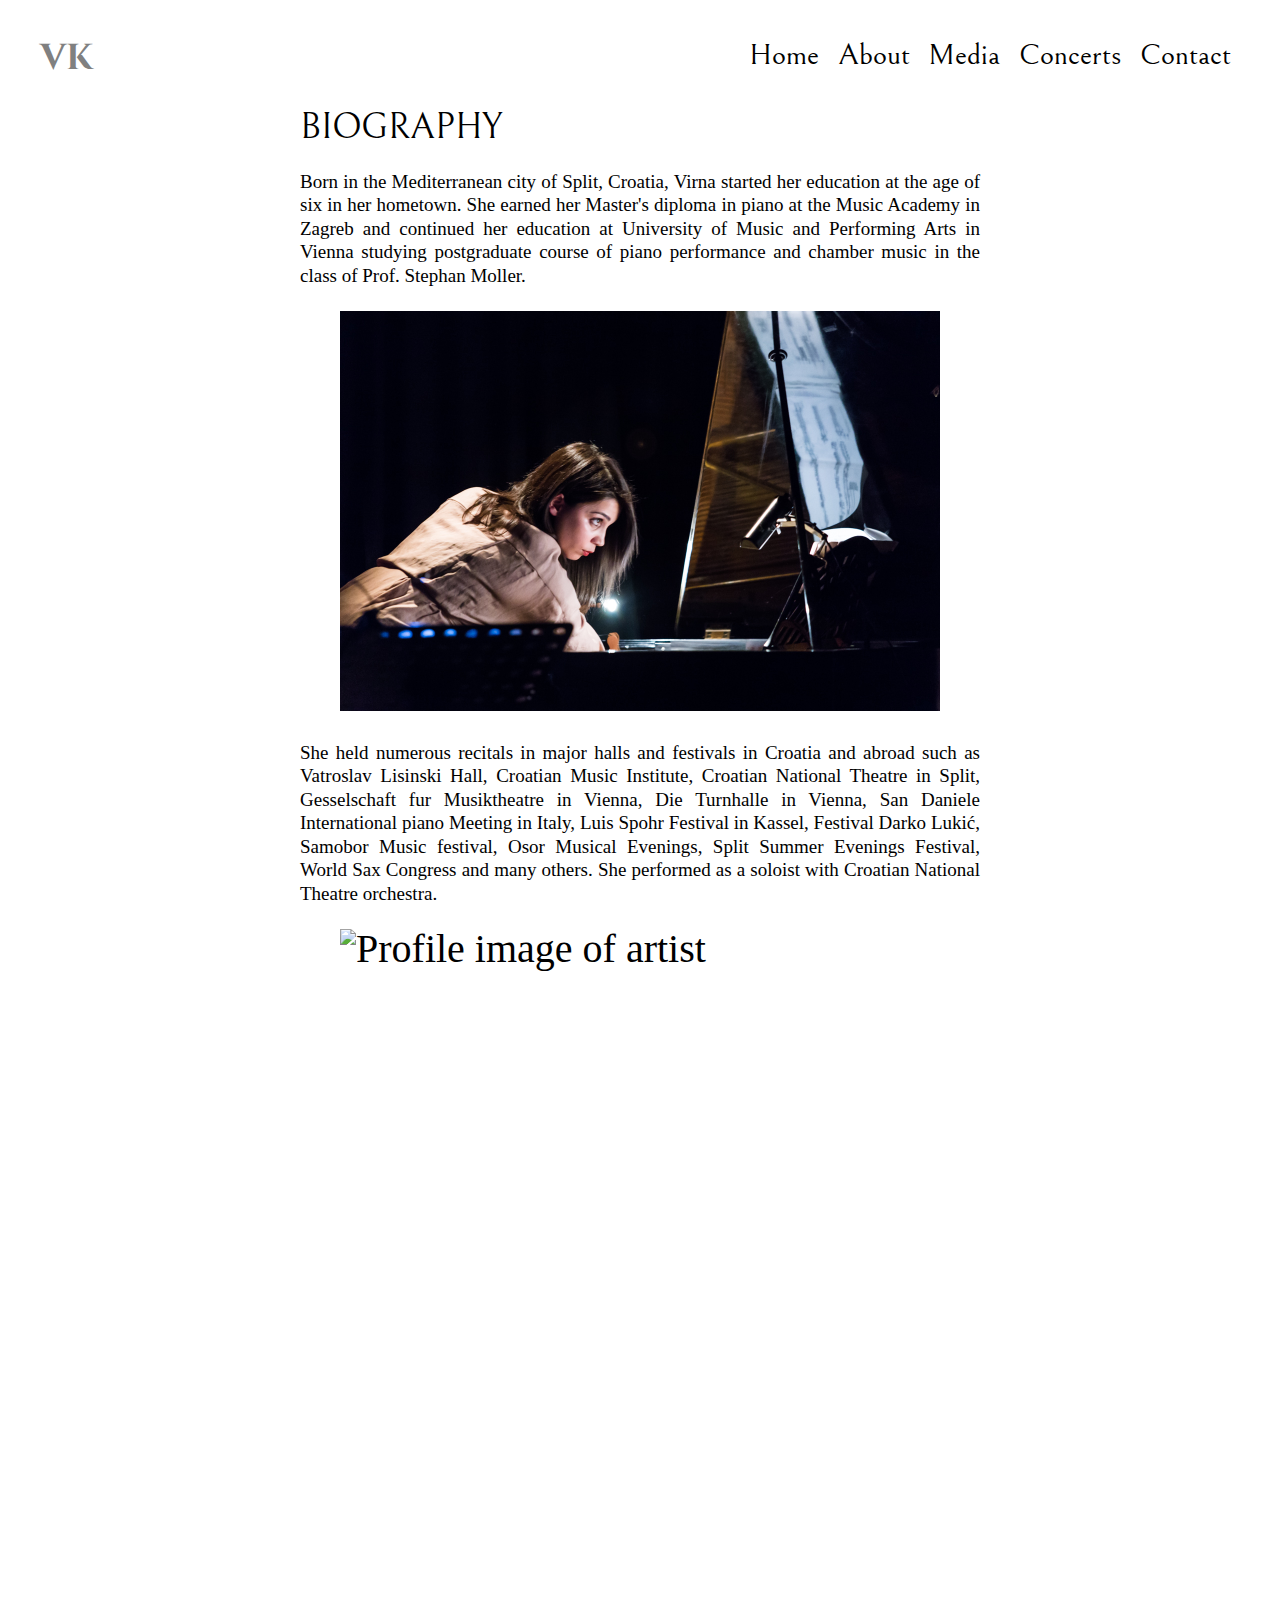
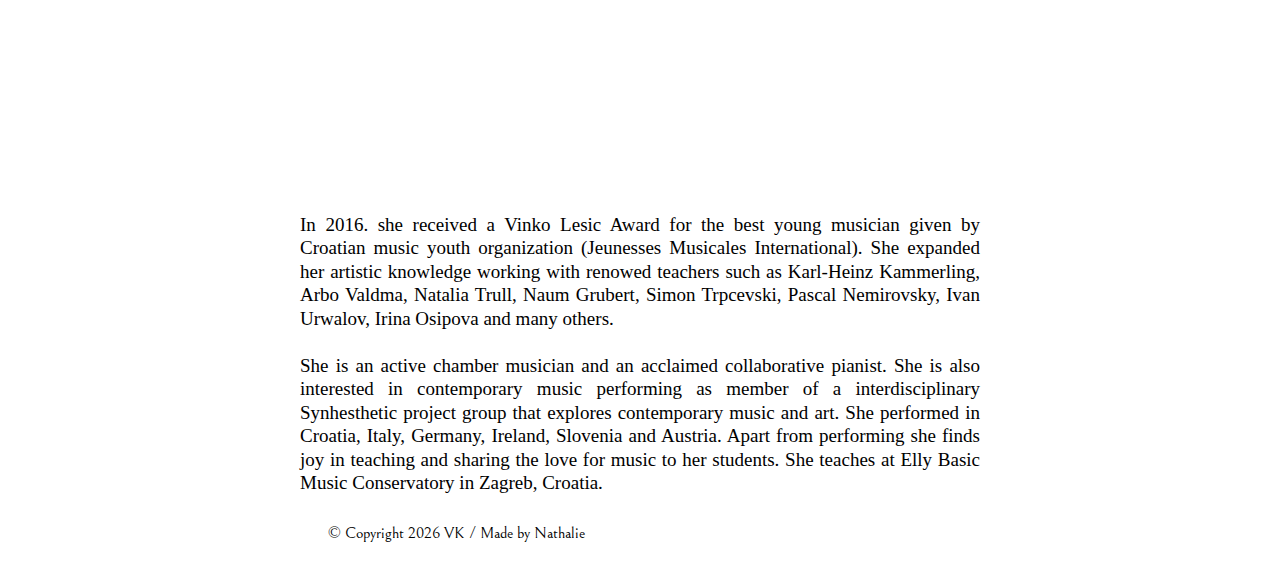
==== about.html @ 625d1861 "Initial commit" ====
<!DOCTYPE html>
<html lang="en">

<head>
  <meta charset="UTF-8">
  <meta http-equiv="X-UA-Compatible" content="IE=edge">
  <meta name="description" content="Personal website of a pianist Virna Kljaković.">
  <meta name="keywords" content="piano, pianist, Virna Kljaković, concerts, classic music, piano lessons">
  <meta name="author" content="Nathalie">
  <meta name="viewport" content="width=device-width, initial-scale=1.0">
  <title>Virna Kljaković - pianist - about</title>
  <link rel="stylesheet" href="https://use.fontawesome.com/releases/v5.15.4/css/all.css"
    integrity="sha384-DyZ88mC6Up2uqS4h/KRgHuoeGwBcD4Ng9SiP4dIRy0EXTlnuz47vAwmeGwVChigm" crossorigin="anonymous">
  <link rel="stylesheet" href="./style.css">
</head>

<body>

  <section class="hero-about">
    <header>
      <nav>
        <a class="a-black" href="./index.html">
          <div class="logo logo-black">VK</div>
        </a>
        <ul id="nav-list">
          <a class="a-black" href="./index.html">
            <li class="centered-li">Home</li>
          </a>
          <a class="a-black" href="./about.html">
            <li class="centered-li">About</li>
          </a>
          <a class="a-black" href="./media.html">
            <li class="centered-li">Media</li>
          </a>
          <a class="a-black" href="./concerts.html">
            <li class="centered-li">Concerts</li>
          </a>
          <a class="a-black" href="./contact.html">
            <li class="centered-li">Contact</li>
          </a>
        </ul>
        <button class="hamburger black" id="hamburger">
          <i class="fas fa-bars"></i>
        </button>
      </nav>
    </header>

    <main class="about-section">
      <div class="about-text">
        <h2 class="page-header-text">BIOGRAPHY</h2>
        <p class="bio-text">Born in the Mediterranean city of Split, Croatia, Virna started her education at the age of
          six in her hometown. She earned her Master's diploma in
          piano at the Music Academy in Zagreb and continued her education at University of Music and Performing Arts in
          Vienna studying postgraduate course of piano performance and chamber music in the class of Prof. Stephan
          Moller.
          <br><br>
        </p>
      </div>
      <img class="about-image" src="./images/Concerts-image.jpg" alt="Image of pianist on top of open piano"
        width="600px" height="854px">
      <div class="about-text">
        <p class="bio-text">
          She held numerous recitals in major halls and festivals in Croatia and abroad such as Vatroslav Lisinski
          Hall,
          Croatian Music Institute, Croatian National Theatre in Split, Gesselschaft fur Musiktheatre in Vienna, Die
          Turnhalle in Vienna, San Daniele International piano Meeting in Italy, Luis Spohr Festival in Kassel,
          Festival
          Darko Lukić, Samobor Music festival, Osor Musical Evenings, Split Summer Evenings Festival, World Sax
          Congress
          and many others. She performed as a soloist with Croatian National Theatre orchestra.
          <br><br>
        </p>
      </div>

      </div>

      <img class="about-image" src="./images/Media-image.jpg" alt="Profile image of artist" width="600px"
        height="854px">
      <div class="about-text">
        <p class="bio-text">
          In 2016. she received a Vinko Lesic Award for the best young musician given by Croatian music youth
          organization (Jeunesses Musicales International). She expanded her artistic knowledge working with renowed
          teachers such as Karl-Heinz Kammerling,
          Arbo Valdma, Natalia Trull, Naum Grubert,
          Simon Trpcevski, Pascal Nemirovsky, Ivan Urwalov, Irina Osipova and many others.
          <br><br>
          She is an active chamber musician and an acclaimed collaborative pianist. She is also interested in
          contemporary music performing as member of a interdisciplinary Synhesthetic project group that explores
          contemporary music
          and art. She performed in Croatia, Italy, Germany, Ireland, Slovenia and Austria. Apart from performing she
          finds joy in teaching and sharing the love for music to her students. She teaches at Elly Basic Music
          Conservatory in Zagreb, Croatia.
        </p>
      </div>
      </div>
    </main>
  </section>

  <footer>

    <div class="brands-and-copyright">

      <div class="brands">
        <a class="brand-youtube" target="_blank" href="https://www.youtube.com/channel/UCwtOBho50qxd8TePWZvfzww"><i
            class="fab fa-youtube"></i></a>
        <a class="brand-facebook" target="_blank" href="https://www.facebook.com/virna.kljakovic"><i
            class="fab fa-facebook brand-facebook"></i></a>
        <a class="brand-email" target="_blank" href="mailto:virna.kljakovic@gmail.com"><i
            class="far fa-envelope"></i></a>
      </div>

      <h3 class="copyright">© Copyright
        <span data-year></span> VK / Made by Nathalie
      </h3>
    </div>

  </footer>

  <script src="./js/scripts.js"></script>

</body>

</html>
---- style.css ----
@charset "UTF-8";
/* http://meyerweb.com/eric/tools/css/reset/ 
   v2.0 | 20110126
   License: none (public domain)
*/
@import url("https://fonts.googleapis.com/css2?family=Amiri:ital,wght@0,400;0,700;1,400;1,700&family=Bellefair&family=Cinzel:wght@400;700;900&family=Finger+Paint&display=swap");
html, body, div, span, applet, object, iframe,
h1, h2, h3, h4, h5, h6, p, blockquote, pre,
a, abbr, acronym, address, big, cite, code,
del, dfn, em, img, ins, kbd, q, s, samp,
small, strike, strong, sub, sup, tt, var,
b, u, i, center,
dl, dt, dd, ol, ul, li,
fieldset, form, label, legend,
table, caption, tbody, tfoot, thead, tr, th, td,
article, aside, canvas, details, embed,
figure, figcaption, footer, header, hgroup,
menu, nav, output, ruby, section, summary,
time, mark, audio, video {
  margin: 0;
  padding: 0;
  border: 0;
  font-size: 100%;
  font: inherit;
  vertical-align: baseline;
}

/* HTML5 display-role reset for older browsers */
article, aside, details, figcaption, figure,
footer, header, hgroup, menu, nav, section {
  display: block;
}

body {
  line-height: 1;
}

ol, ul {
  list-style: none;
}

blockquote, q {
  quotes: none;
}

blockquote:before, blockquote:after,
q:before, q:after {
  content: '';
  content: none;
}

table {
  border-collapse: collapse;
  border-spacing: 0;
}

*, *::before, *::after {
  -webkit-box-sizing: border-box;
          box-sizing: border-box;
  margin: 0;
  padding: 0;
}

@-webkit-keyframes header-animation {
  from {
    -webkit-transform: translateX(200px);
            transform: translateX(200px);
    opacity: 0;
  }
  to {
    -webkit-transform: translateX(0px);
            transform: translateX(0px);
    opacity: 1;
  }
}

@keyframes header-animation {
  from {
    -webkit-transform: translateX(200px);
            transform: translateX(200px);
    opacity: 0;
  }
  to {
    -webkit-transform: translateX(0px);
            transform: translateX(0px);
    opacity: 1;
  }
}

html {
  font-size: 16px;
  /* While em is relative to the font-size of its direct or nearest parent, rem is only relative to the html (root) font-size. 1 rem = 16px */
}

/* HOME page */
.hero {
  height: 100vh;
  width: auto;
  background-color: black;
  color: white;
  font-size: 2.5rem;
  background-image: url(./images/Home-image.jpg);
  background-repeat: no-repeat;
  background-position: 50% 0%;
  background-attachment: scroll;
  background-size: cover;
}

.logo {
  margin: 2.5rem;
  font-family: "Cinzel", serif;
  font-size: 2.25rem;
  font-weight: 700;
  cursor: pointer;
}

.logo-white:hover {
  color: black;
}

.hero-area {
  display: -webkit-box;
  display: -ms-flexbox;
  display: flex;
  -webkit-box-orient: vertical;
  -webkit-box-direction: normal;
      -ms-flex-direction: column;
          flex-direction: column;
  height: 100%;
  -webkit-box-pack: right;
      -ms-flex-pack: right;
          justify-content: right;
}

.hero-text {
  -webkit-animation: header-animation 1s ease-in-out 1.5s 1 normal forwards;
          animation: header-animation 1s ease-in-out 1.5s 1 normal forwards;
  opacity: 0;
  text-align: left;
  margin-left: 60%;
  margin-top: 13%;
  width: 30%;
  color: #dfd9d7;
  font-family: "Amiri", serif;
  font-weight: normal;
}

h1 {
  font-size: 4.3125rem;
  margin-bottom: 25px;
}

h2 {
  font-size: 2rem;
}

footer {
  margin-top: 30px;
  margin-bottom: 30px;
  background-color: white;
  width: 100%;
}

.brands {
  display: -webkit-box;
  display: -ms-flexbox;
  display: flex;
  -ms-flex-wrap: wrap;
      flex-wrap: wrap;
  -webkit-box-pack: center;
      -ms-flex-pack: center;
          justify-content: center;
  gap: 20px;
}

.brand-youtube, .brand-facebook, .brand-email {
  -ms-flex-item-align: center;
      -ms-grid-row-align: center;
      align-self: center;
  font-size: 2.25rem;
}

.brand-youtube:hover, .brand-facebook:hover, .brand-email:hover {
  -webkit-transition: ease-in-out 0.5s;
  transition: ease-in-out 0.5s;
  -webkit-transform: scale(1.2, 1.2);
          transform: scale(1.2, 1.2);
}

.brand-youtube:hover {
  color: #c4302b;
}

.brand-facebook:hover {
  color: #3b5998;
}

.brand-email:hover {
  color: #666564;
}

.brands-and-copyright {
  display: -webkit-box;
  display: -ms-flexbox;
  display: flex;
  -webkit-box-orient: horizontal;
  -webkit-box-direction: reverse;
      -ms-flex-flow: row-reverse wrap;
          flex-flow: row-reverse wrap;
  -webkit-box-pack: space-evenly;
      -ms-flex-pack: space-evenly;
          justify-content: space-evenly;
}

.copyright {
  -ms-flex-item-align: center;
      -ms-grid-row-align: center;
      align-self: center;
  font-family: 'Bellefair', serif;
  font-size: 1rem;
}

nav {
  display: -webkit-box;
  display: -ms-flexbox;
  display: flex;
  -webkit-box-pack: justify;
      -ms-flex-pack: justify;
          justify-content: space-between;
}

ul {
  display: -webkit-box;
  display: -ms-flexbox;
  display: flex;
  -ms-flex-wrap: nowrap;
      flex-wrap: nowrap;
  list-style-type: none;
  width: 500px;
  -ms-flex-pack: distribute;
      justify-content: space-around;
  font-size: 1.875rem;
  margin: 40px;
}

ul.show {
  display: block;
}

li {
  text-decoration: none;
  font-family: 'Bellefair', serif;
  cursor: pointer;
}

a {
  text-decoration: none;
  color: black;
}

.a-white {
  color: white;
}

.a-black:hover {
  color: grey;
}

.li-white:hover {
  color: black;
}

.hamburger {
  display: none;
}

.hamburger:focus {
  outline: 0;
}

/* ABOUT page */
.logo-black:hover {
  color: grey;
}

.hero-about {
  width: 100vw;
  height: auto;
  background-color: white;
  color: black;
  font-size: 2.5rem;
}

.about-section {
  display: -webkit-box;
  display: -ms-flexbox;
  display: flex;
  -webkit-box-orient: vertical;
  -webkit-box-direction: normal;
      -ms-flex-flow: column nowrap;
          flex-flow: column nowrap;
  -webkit-box-pack: center;
      -ms-flex-pack: center;
          justify-content: center;
  -webkit-box-align: center;
      -ms-flex-align: center;
          align-items: center;
  height: 100%;
  width: auto;
  margin: 0px 300px 0px 300px;
}

.about-image {
  max-width: 100%;
  height: auto;
  margin: 0px 0px 30px 0px;
  padding: 0px;
}

.about-text {
  line-height: 23.5px;
  text-align: justify;
  color: black;
}

.page-header-text {
  text-align: left;
  margin-bottom: 30px;
  font-family: "Bellefair", serif;
  font-size: 2.25rem;
  color: black;
}

.bio-text {
  font-family: "Times New Roman", Times, serif;
  font-style: normal;
  font-size: 1.1875rem;
}

#slider {
  position: relative;
  width: 40%;
  height: 30vw;
  margin: 50px auto;
  -webkit-perspective: 1400px;
          perspective: 1400px;
  -webkit-transform-style: preserve-3d;
          transform-style: preserve-3d;
}

input[type=radio] {
  display: inline;
  position: relative;
  top: -10%;
  left: 40%;
  width: 18px;
  height: 18px;
  margin: 0 15px 0 0;
  opacity: 0.4;
  -webkit-transform: translateX(-83px);
          transform: translateX(-83px);
  cursor: pointer;
  padding-bottom: 50px;
}

input[type=radio]:checked {
  opacity: 1;
}

#slider label {
  position: absolute;
  width: 100%;
  height: 100%;
  left: 0;
  top: 0;
  cursor: pointer;
  display: -webkit-box;
  display: -ms-flexbox;
  display: flex;
  -webkit-box-align: center;
      -ms-flex-align: center;
          align-items: center;
  -webkit-box-pack: center;
      -ms-flex-pack: center;
          justify-content: center;
  -webkit-transition: -webkit-transform 400ms ease;
  transition: -webkit-transform 400ms ease;
  transition: transform 400ms ease;
  transition: transform 400ms ease, -webkit-transform 400ms ease;
}

iframe {
  width: 75%;
  height: 70%;
  border-radius: 5px;
}

#slide1 {
  background: #dfd9d7;
  border-radius: 5px;
}

#slide2 {
  background: #19397c;
  border-radius: 5px;
}

#slide3 {
  background: #dfd9d7;
  border-radius: 5px;
}

#slide4 {
  background: #19397c;
  border-radius: 5px;
}

#slide5 {
  background: #dfd9d7;
  border-radius: 5px;
}

#slide6 {
  background: #19397c;
  border-radius: 5px;
}

#slide7 {
  background: #dfd9d7;
  border-radius: 5px;
}

#slide8 {
  background: #19397c;
  border-radius: 5px;
}

/* Slider Functionality */
/* Next Slide */
#s1:checked ~ #slide2, #s2:checked ~ #slide3, #s3:checked ~ #slide4, #s4:checked ~ #slide5, #s5:checked ~ #slide6, #s6:checked ~ #slide7, #s7:checked ~ #slide8, #s8:checked ~ #slide1 {
  -webkit-box-shadow: 0 6px 10px rgba(0, 0, 0, 0.3), 0 2px 2px rgba(0, 0, 0, 0.2);
          box-shadow: 0 6px 10px rgba(0, 0, 0, 0.3), 0 2px 2px rgba(0, 0, 0, 0.2);
  -webkit-transform: translate3d(15%, 0, -100px);
          transform: translate3d(15%, 0, -100px);
}

/* Next to Next Slide */
#s1:checked ~ #slide3, #s2:checked ~ #slide4, #s3:checked ~ #slide5, #s4:checked ~ #slide6, #s5:checked ~ #slide7, #s6:checked ~ #slide8, #s7:checked ~ #slide1, #s8:checked ~ #slide2 {
  -webkit-box-shadow: 0 1px 4px rgba(0, 0, 0, 0.4);
          box-shadow: 0 1px 4px rgba(0, 0, 0, 0.4);
  -webkit-transform: translate3d(30%, 0, -250px);
          transform: translate3d(30%, 0, -250px);
}

/* Next to Next to Next Slide */
#s1:checked ~ #slide4, #s2:checked ~ #slide5, #s3:checked ~ #slide6, #s4:checked ~ #slide7, #s5:checked ~ #slide8, #s6:checked ~ #slide1, #s7:checked ~ #slide2, #s8:checked ~ #slide3 {
  -webkit-box-shadow: 0 1px 4px rgba(0, 0, 0, 0.4);
          box-shadow: 0 1px 4px rgba(0, 0, 0, 0.4);
  -webkit-transform: translate3d(45%, 0, -400px);
          transform: translate3d(45%, 0, -400px);
}

/* Next to Next to Next to Next Slide */
#s1:checked ~ #slide5, #s2:checked ~ #slide6, #s3:checked ~ #slide7, #s4:checked ~ #slide8, #s5:checked ~ #slide1, #s6:checked ~ #slide2, #s7:checked ~ #slide3, #s8:checked ~ #slide4 {
  -webkit-box-shadow: 0 1px 4px rgba(0, 0, 0, 0.4);
          box-shadow: 0 1px 4px rgba(0, 0, 0, 0.4);
  -webkit-transform: translate3d(60%, 0, -750px);
          transform: translate3d(60%, 0, -750px);
  /* hidden; if not we would have 4 on one side instead of 3 */
}

/* Active Slide */
#s1:checked ~ #slide1, #s2:checked ~ #slide2, #s3:checked ~ #slide3, #s4:checked ~ #slide4, #s5:checked ~ #slide5, #s6:checked ~ #slide6, #s7:checked ~ #slide7, #s8:checked ~ #slide8 {
  -webkit-box-shadow: 0 13px 26px rgba(0, 0, 0, 0.3), 0 12px 6px rgba(0, 0, 0, 0.2);
          box-shadow: 0 13px 26px rgba(0, 0, 0, 0.3), 0 12px 6px rgba(0, 0, 0, 0.2);
  -webkit-transform: translate3d(0%, 0, 0px);
          transform: translate3d(0%, 0, 0px);
}

/* Previous to Previous to Previous to Previous Slide - if additions */
/* #s1:checked ~ #slide5, #s2:checked ~ #slide6, #s3:checked ~ #slide7, #s4:checked ~ #slide8, #s5:checked ~ #slide1, #s6:checked ~ #slide2, #s7:checked ~ #slide3, #s8:checked ~ #slide4  {
  box-shadow: 0 1px 4px rgba(0,0,0, 0.4);
  transform: translate3d(-60%, 0, -550px);
} */
/* Previous to Previous to Previous Slide */
#s1:checked ~ #slide6, #s2:checked ~ #slide7, #s3:checked ~ #slide8, #s4:checked ~ #slide1, #s5:checked ~ #slide2, #s6:checked ~ #slide3, #s7:checked ~ #slide4, #s8:checked ~ #slide5 {
  -webkit-box-shadow: 0 2px 4px rgba(0, 0, 0, 0.4);
          box-shadow: 0 2px 4px rgba(0, 0, 0, 0.4);
  -webkit-transform: translate3d(-45%, 0, -400px);
          transform: translate3d(-45%, 0, -400px);
}

/* Previous to Previous Slide */
#s1:checked ~ #slide7, #s2:checked ~ #slide8, #s3:checked ~ #slide1, #s4:checked ~ #slide2, #s5:checked ~ #slide3, #s6:checked ~ #slide4, #s7:checked ~ #slide5, #s8:checked ~ #slide6 {
  -webkit-box-shadow: 0 1px 4px rgba(0, 0, 0, 0.4);
          box-shadow: 0 1px 4px rgba(0, 0, 0, 0.4);
  -webkit-transform: translate3d(-30%, 0, -250px);
          transform: translate3d(-30%, 0, -250px);
}

/* Previous Slide */
#s1:checked ~ #slide8, #s2:checked ~ #slide1, #s3:checked ~ #slide2, #s4:checked ~ #slide3, #s5:checked ~ #slide4, #s6:checked ~ #slide5, #s7:checked ~ #slide6, #s8:checked ~ #slide7 {
  -webkit-box-shadow: 0 6px 10px rgba(0, 0, 0, 0.3), 0 2px 2px rgba(0, 0, 0, 0.2);
          box-shadow: 0 6px 10px rgba(0, 0, 0, 0.3), 0 2px 2px rgba(0, 0, 0, 0.2);
  -webkit-transform: translate3d(-15%, 0, -100px);
          transform: translate3d(-15%, 0, -100px);
}

/* CONCERTS page */
.hero-concerts {
  height: 100%;
  width: auto;
  background-image: url(./images/About-image-2.jpg);
  background-repeat: no-repeat;
  background-position: 50% 50%;
  background-attachment: scroll;
  background-size: cover;
  background-color: black;
  color: white;
}

.concerts-section {
  padding-left: 40px;
  padding-right: 60px;
}

.upcoming-concerts-header {
  text-align: left;
  font-family: "Bellefair", serif;
  font-size: 2rem;
  color: white;
  text-align: right;
}

.concerts-container {
  display: -webkit-box;
  display: -ms-flexbox;
  display: flex;
  -webkit-box-orient: vertical;
  -webkit-box-direction: normal;
      -ms-flex-flow: column wrap;
          flex-flow: column wrap;
  -webkit-box-pack: end;
      -ms-flex-pack: end;
          justify-content: flex-end;
  -webkit-box-align: end;
      -ms-flex-align: end;
          align-items: flex-end;
  text-align: left;
}

.upcoming-concerts-text {
  font-family: "Times New Roman", Times, serif;
  padding-top: 15px;
  padding-bottom: 15px;
  font-size: 1.1875rem;
  font-weight: bold;
  line-height: 1.52625rem;
  text-align: right;
}

.info-button {
  font-family: "Times New Roman", Times, serif;
  font-size: 1rem;
  font-weight: bold;
  margin-top: 15px;
  padding: 10px;
  background-color: transparent;
  color: #dfd9d7;
  border: 3px solid #dfd9d7;
  cursor: pointer;
  width: 100%;
  color: white;
  border-color: #f5a98b;
}

.info-button:hover {
  background-color: transparent;
  color: #19397c;
  color: #f5a98b;
  border-color: white;
}

/* CONTACT page */
.hero-contact {
  height: 100%;
  width: auto;
  background-image: url(./images/Contact-image.jpg);
  background-repeat: no-repeat;
  background-position: center center;
  background-attachment: scroll;
  background-size: cover;
  background-color: black;
  color: white;
}

.contact-section {
  font-family: "Times New Roman", Times, serif;
  padding-left: 80px;
  padding-right: 80px;
}

.contact-area {
  font-size: 1.1875rem;
  font-weight: bold;
  display: -webkit-box;
  display: -ms-flexbox;
  display: flex;
  -webkit-box-orient: vertical;
  -webkit-box-direction: normal;
      -ms-flex-direction: column;
          flex-direction: column;
  -ms-flex-wrap: nowrap;
      flex-wrap: nowrap;
  -webkit-box-pack: end;
      -ms-flex-pack: end;
          justify-content: flex-end;
  -webkit-box-align: end;
      -ms-flex-align: end;
          align-items: flex-end;
  padding-bottom: 5%;
  padding-right: 20%;
}

.contact-header {
  margin-bottom: 40px;
  color: #dfd9d7;
}

input {
  margin: 15px 0px 30px 0px;
  width: 300px;
  display: block;
  /* Bring each text input onto a new line */
  padding: 10px 10px 0px 0px;
  border-bottom: 3px solid #dfd9d7;
  background-color: transparent;
  border-top: 0;
  border-left: 0;
  border-right: 0;
  color: #dfd9d7;
  outline: none;
  cursor: pointer;
  font-weight: bold;
}

input:focus {
  border-bottom: 3px solid #dfd9d7;
  color: #dfd9d7;
}

input:-webkit-autofill,
input:-webkit-autofill:focus {
  -webkit-transition: background-color 600000s 0s, color 600000s 0s;
  transition: background-color 600000s 0s, color 600000s 0s;
}

.input-field.input-field--material {
  position: relative;
  padding-bottom: 10px;
}

.input-field.input-field--material label {
  position: absolute;
  top: 0;
  left: 0;
  bottom: 5;
  -webkit-transform: translateY(50%);
          transform: translateY(50%);
  color: #dfd9d7;
  -webkit-transition: font-size 0.3s ease, -webkit-transform 0.3s ease;
  transition: font-size 0.3s ease, -webkit-transform 0.3s ease;
  transition: font-size 0.3s ease, transform 0.3s ease;
  transition: font-size 0.3s ease, transform 0.3s ease, -webkit-transform 0.3s ease;
}

.input-field.input-field--material input {
  display: block;
  width: 90%;
  border-bottom: 3px solid #dfd9d7;
}

.input-field.input-field--material input::-webkit-input-placeholder {
  opacity: 0;
}

.input-field.input-field--material input:-ms-input-placeholder {
  opacity: 0;
}

.input-field.input-field--material input::-ms-input-placeholder {
  opacity: 0;
}

.input-field.input-field--material input::placeholder {
  opacity: 0;
}

.input-field.input-field--material textarea::-webkit-input-placeholder {
  opacity: 0;
}

.input-field.input-field--material textarea:-ms-input-placeholder {
  opacity: 0;
}

.input-field.input-field--material textarea::-ms-input-placeholder {
  opacity: 0;
}

.input-field.input-field--material textarea::placeholder {
  opacity: 0;
}

.input-field.input-field--material input:focus {
  border-color: #19397c;
}

.input-field.input-field--material textarea:focus {
  border-color: #19397c;
}

.input-field.input-field--material input:focus + label,
.input-field.input-field--material input:not(:placeholder-shown) + label {
  font-size: 1rem;
  -webkit-transform: translateY(-100%);
          transform: translateY(-100%);
  color: #19397c;
}

.input-field.input-field--material textarea:focus + label,
.input-field.input-field--material textarea:not(:placeholder-shown) + label {
  font-size: 1rem;
  -webkit-transform: translateY(-100%);
          transform: translateY(-100%);
  color: #19397c;
}

textarea {
  width: 90%;
  height: 15%;
  resize: vertical;
  display: block;
  /* Bring each text input onto a new line */
  padding: 10px 10px 0px 0px;
  border-bottom: 3px solid #dfd9d7;
  background-color: transparent;
  border-top: 0;
  border-left: 0;
  border-right: 0;
  color: #dfd9d7;
  outline: none;
  cursor: pointer;
  font-weight: bold;
}

textarea:focus {
  border-bottom: 3px solid #dfd9d7;
  color: #dfd9d7;
}

input, textarea {
  font-family: inherit;
  font-size: inherit;
}

.contact-button {
  font-family: "Times New Roman", Times, serif;
  font-size: 1rem;
  font-weight: bold;
  margin-top: 15px;
  padding: 10px;
  background-color: transparent;
  color: #dfd9d7;
  border: 3px solid #dfd9d7;
  cursor: pointer;
  width: 50%;
}

.contact-button:hover {
  background-color: transparent;
  color: #19397c;
}

/* media guery */
@media screen and (max-width: 688px) {
  /* vidjeti još za width da funkcionira i kad se mob okrene */
  .hero {
    height: 100%;
    width: auto;
    background-repeat: no-repeat;
    background-position: top center;
    background-attachment: scroll;
    background-size: cover;
  }
  .hero-area {
    height: 400px;
  }
  .hero-text {
    margin-left: 60%;
    margin-top: 22%;
  }
  h1 {
    font-size: 23px;
    margin-bottom: 0px;
  }
  h2 {
    font-size: 18px;
  }
  .logo {
    margin: 20px;
    font-size: 26px;
  }
  .about-section {
    -ms-flex-wrap: wrap;
        flex-wrap: wrap;
    margin: 0px 30px 0px 30px;
  }
  ul {
    display: none;
    margin: 0px;
    margin-top: 20px;
    margin-bottom: 20px;
    font-size: 22px;
  }
  ul.show {
    display: block;
  }
  nav ul li {
    display: -webkit-box;
    display: -ms-flexbox;
    display: flex;
    -webkit-box-orient: vertical;
    -webkit-box-direction: normal;
        -ms-flex-direction: column;
            flex-direction: column;
    -webkit-box-align: baseline;
        -ms-flex-align: baseline;
            align-items: baseline;
    margin-left: 60%;
  }
  .centered-li {
    margin-left: 37%;
  }
  footer {
    margin: 30px 50px 30px 50px;
    width: auto;
  }
  .brands-and-copyright {
    display: -webkit-box;
    display: -ms-flexbox;
    display: flex;
    -webkit-box-orient: vertical;
    -webkit-box-direction: normal;
        -ms-flex-flow: column wrap;
            flex-flow: column wrap;
    -webkit-box-pack: center;
        -ms-flex-pack: center;
            justify-content: center;
    -webkit-box-align: center;
        -ms-flex-align: center;
            align-items: center;
  }
  .brands {
    -webkit-box-orient: vertical;
    -webkit-box-direction: normal;
        -ms-flex-flow: column wrap;
            flex-flow: column wrap;
    -webkit-box-align: center;
        -ms-flex-align: center;
            align-items: center;
  }
  .copyright {
    font-size: 14px;
    margin-top: 30px;
    text-align: center;
  }
  .hamburger {
    display: block;
    border: 0;
    background-color: transparent;
    color: white;
    font-size: 30px;
    margin: 20px;
    -ms-flex-item-align: start;
        align-self: flex-start;
  }
  .hamburger:hover {
    color: black;
  }
  .black {
    color: black;
  }
  .black:hover {
    color: grey;
  }
  .about-image {
    margin: 0px 0px 30px 0px;
    max-width: 70%;
    height: auto;
  }
  .about-text {
    line-height: 23.5px;
    text-align: justify;
    padding: 0px 50px 0px 50px;
  }
  .page-header-text {
    margin-top: 30px;
    margin-bottom: 30px;
    font-size: 21px;
  }
  .bio-text {
    font-size: 14px;
  }
  #slider {
    width: 50%;
    height: 35vw;
    margin: 100px auto;
  }
  input[type=radio] {
    top: -20%;
    left: 55%;
    width: 12px;
    height: 12px;
    margin: 0 3px 0 0;
  }
  #slider label {
    width: 100%;
    height: 100%;
  }
  iframe {
    width: 85%;
    height: 80%;
  }
  .hero-concerts {
    background-position: 40% 50%;
  }
  .concerts-section {
    padding-right: 20px;
  }
  .upcoming-concerts-header {
    text-align: right;
    font-size: 21px;
  }
  .upcoming-concerts-text {
    text-align: right;
    font-size: 14px;
    line-height: 24px;
  }
  .hero-contact {
    background-position: 35% 10%;
  }
  .contact-section {
    padding-left: 20px;
    padding-right: 20px;
  }
  .contact-area {
    padding-right: 0%;
  }
  label p {
    font-size: 14px;
  }
  form {
    padding-left: 5%;
    width: 70%;
  }
  .contact-button {
    width: 70%;
  }
}

/* tablets */
@media only screen and (max-width: 992px) and (min-width: 689px) {
  body {
    background-color: red;
  }
  .hero {
    background-position: 90% 50%;
  }
  .hero-text {
    margin-left: 60%;
    margin-top: 25%;
  }
  h1 {
    font-size: 38px;
  }
  h2 {
    font-size: 24px;
  }
  .logo {
    margin: 20px;
    font-size: 30px;
  }
  .about-section {
    -ms-flex-wrap: wrap;
        flex-wrap: wrap;
    margin: 0px 30px 0px 30px;
  }
  ul {
    width: 450px;
    font-size: 28px;
    margin: 20px;
  }
  /* ul {
  display: none;
  margin: 0px;
  margin-top: 20px;
  margin-bottom: 20px;
  font-size: 24px;
} */
  /* ul.show {
  display: block;
}

nav ul li {
  display: flex;
  flex-direction: column;
  align-items: baseline;
  margin-left: 60%;
}

.centered-li {
  margin-left: 37%;
}


.hamburger {
  display: block;
  border: 0;
  background-color: transparent;
  color: white;
  font-size: 34px;
  margin: 20px;
  align-self: flex-start;
}

.hamburger:hover {
  color: black;
}  */
  .black {
    color: black;
  }
  .black:hover {
    color: grey;
  }
  .about-image {
    margin: 0px 0px 30px 0px;
    max-width: 70%;
    height: auto;
  }
  .about-text {
    line-height: 23.5px;
    text-align: justify;
    padding: 0px 90px 0px 90px;
  }
  .page-header-text {
    margin-top: 30px;
    margin-bottom: 30px;
    font-size: 24px;
  }
  .bio-text {
    font-size: 18px;
  }
  #slider {
    width: 60%;
    height: 45vw;
    margin: 50px auto;
  }
  #slider label {
    width: 90%;
    height: 90%;
  }
  iframe {
    width: 75%;
    height: 70%;
  }
  input[type=radio] {
    top: -10%;
    left: 40%;
    width: 16px;
    height: 16px;
    margin: 0 8px 0 0;
  }
  iframe {
    width: 70%;
    height: 60%;
  }
  .concerts-section {
    height: 100%;
    background-position: 25% 10%;
    padding-left: 20px;
    padding-right: 40px;
  }
  .upcoming-concerts-header {
    text-align: right;
    font-size: 24px;
  }
  .upcoming-concerts-text {
    text-align: right;
    font-size: 18px;
    line-height: 24px;
  }
  .contact-section {
    height: 100%;
  }
  .contact-area {
    -webkit-box-orient: horizontal;
    -webkit-box-direction: normal;
        -ms-flex-direction: row;
            flex-direction: row;
    -ms-flex-wrap: wrap;
        flex-wrap: wrap;
    -webkit-box-pack: center;
        -ms-flex-pack: center;
            justify-content: center;
    -webkit-box-align: center;
        -ms-flex-align: center;
            align-items: center;
    padding: 30px;
  }
  .contact-area {
    -webkit-box-orient: horizontal;
    -webkit-box-direction: normal;
        -ms-flex-direction: row;
            flex-direction: row;
    -ms-flex-wrap: wrap;
        flex-wrap: wrap;
    -webkit-box-pack: end;
        -ms-flex-pack: end;
            justify-content: flex-end;
    -webkit-box-align: center;
        -ms-flex-align: center;
            align-items: center;
    padding: 30px;
  }
}

/* laptops - initial css */
@media only screen and (max-width: 1312px) and (min-width: 993px) {
  body {
    background-color: white;
  }
}

/* wide screen */
@media only screen and (min-width: 1313px) {
  ul {
    width: 600px;
    font-size: 34px;
  }
  .about-section {
    margin: 0px 400px 0px 400px;
  }
  .about-image {
    max-width: 100%;
    height: auto;
    margin: 0px 0px 30px 0px;
    padding: 0px;
  }
  .concerts-section {
    padding-right: 100px;
  }
  form {
    padding: 30px;
  }
}
/*# sourceMappingURL=style.css.map */
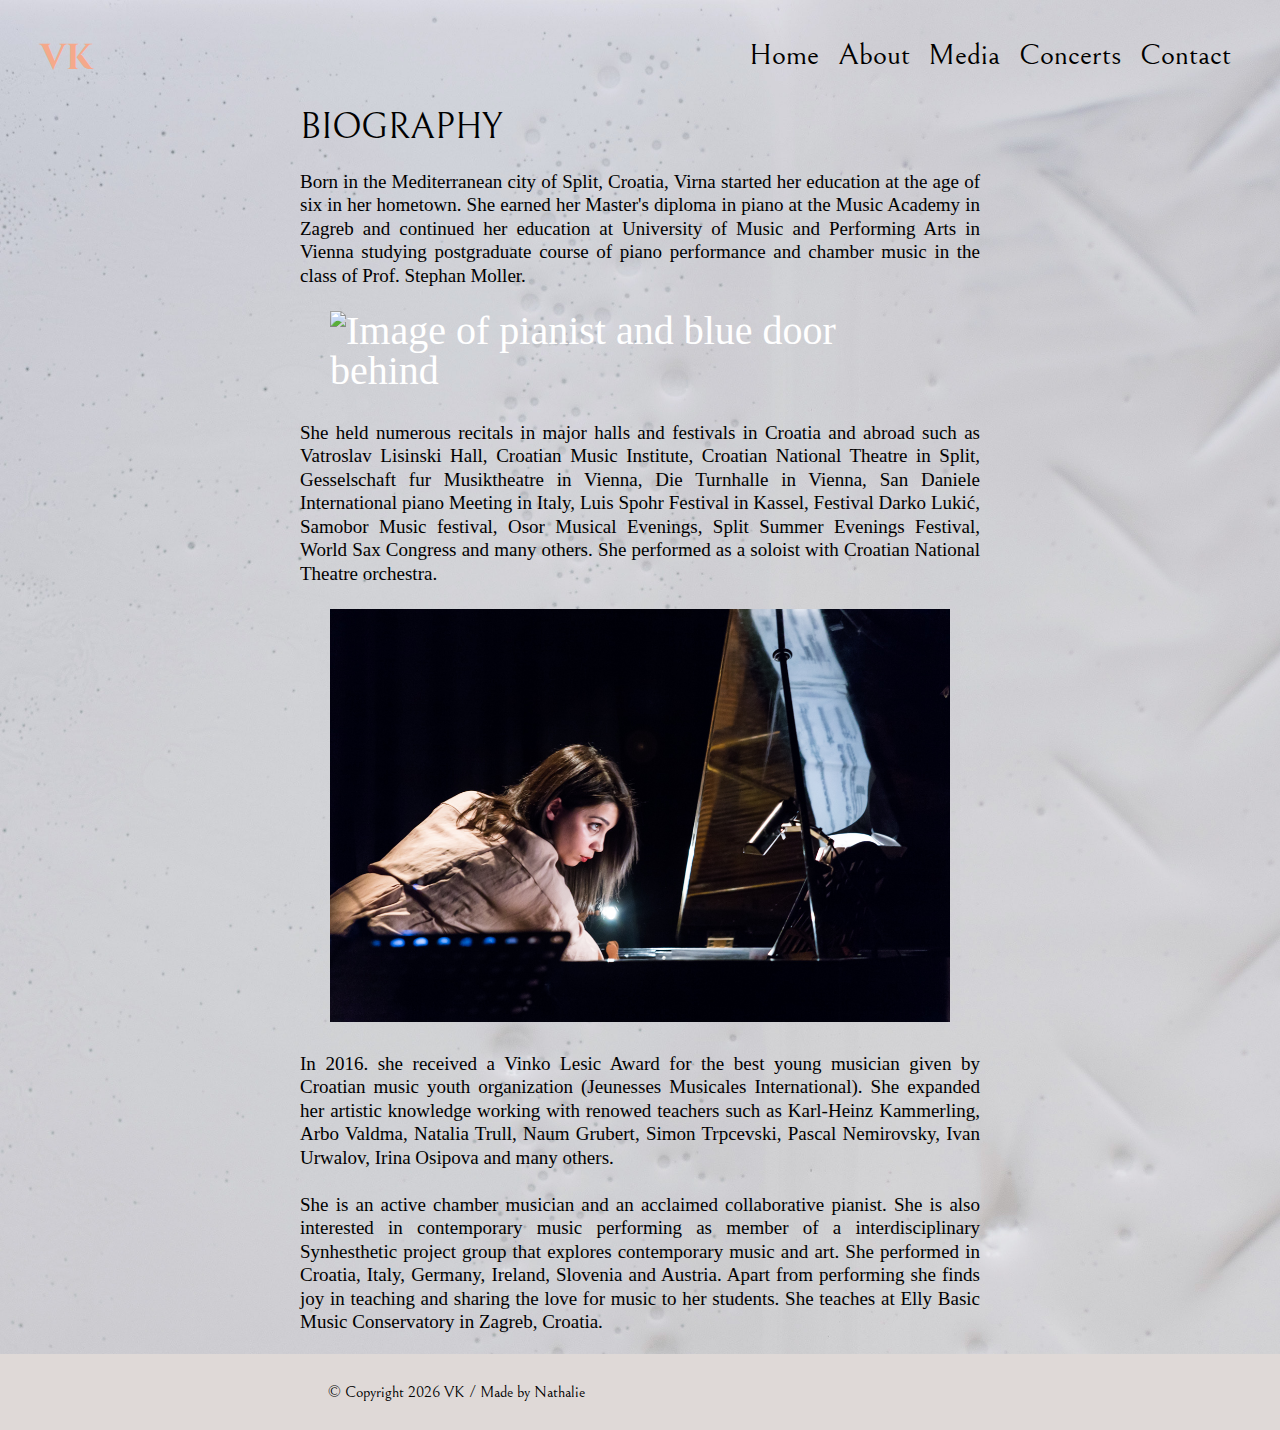
==== commit 2e9f15e2: "Major updates" ====
--- a/about.html
+++ b/about.html
@@ -23,21 +23,11 @@
           <div class="logo logo-black">VK</div>
         </a>
         <ul id="nav-list">
-          <a class="a-black" href="./index.html">
-            <li class="centered-li">Home</li>
-          </a>
-          <a class="a-black" href="./about.html">
-            <li class="centered-li">About</li>
-          </a>
-          <a class="a-black" href="./media.html">
-            <li class="centered-li">Media</li>
-          </a>
-          <a class="a-black" href="./concerts.html">
-            <li class="centered-li">Concerts</li>
-          </a>
-          <a class="a-black" href="./contact.html">
-            <li class="centered-li">Contact</li>
-          </a>
+          <li class="centered-li"><a class="a-black" href="./index.html">Home</a></li>
+          <li class="centered-li"><a class="a-black" href="./about.html">About</a></li>
+          <li class="centered-li"><a class="a-black" href="./media.html">Media</a></li>
+          <li class="centered-li"><a class="a-black" href="./concerts.html">Concerts</a></li>
+          <li class="centered-li"><a class="a-black" href="./contact.html">Contact</a></li>
         </ul>
         <button class="hamburger black" id="hamburger">
           <i class="fas fa-bars"></i>
@@ -45,7 +35,7 @@
       </nav>
     </header>
 
-    <main class="about-section">
+    <section class="about-section">
       <div class="about-text">
         <h2 class="page-header-text">BIOGRAPHY</h2>
         <p class="bio-text">Born in the Mediterranean city of Split, Croatia, Virna started her education at the age of
@@ -56,8 +46,7 @@
           <br><br>
         </p>
       </div>
-      <img class="about-image" src="./images/Concerts-image.jpg" alt="Image of pianist on top of open piano"
-        width="600px" height="854px">
+      <img class="about-image" src="./images/About-image-blue-doors.JPG" alt="Image of pianist and blue door behind">
       <div class="about-text">
         <p class="bio-text">
           She held numerous recitals in major halls and festivals in Croatia and abroad such as Vatroslav Lisinski
@@ -72,10 +61,7 @@
         </p>
       </div>
 
-      </div>
-
-      <img class="about-image" src="./images/Media-image.jpg" alt="Profile image of artist" width="600px"
-        height="854px">
+      <img class="about-image" src="./images/Concerts-image.jpg" alt="Image of pianist on top of open piano">
       <div class="about-text">
         <p class="bio-text">
           In 2016. she received a Vinko Lesic Award for the best young musician given by Croatian music youth
@@ -92,8 +78,7 @@
           Conservatory in Zagreb, Croatia.
         </p>
       </div>
-      </div>
-    </main>
+    </section>
   </section>
 
   <footer>
--- a/style.css
+++ b/style.css
@@ -1,4 +1,3 @@
-@charset "UTF-8";
 /* http://meyerweb.com/eric/tools/css/reset/ 
    v2.0 | 20110126
    License: none (public domain)
@@ -92,6 +91,10 @@
   /* While em is relative to the font-size of its direct or nearest parent, rem is only relative to the html (root) font-size. 1 rem = 16px */
 }
 
+body {
+  background-color: #dfd9d7;
+}
+
 /* HOME page */
 .hero {
   height: 100vh;
@@ -100,14 +103,14 @@
   color: white;
   font-size: 2.5rem;
   background-image: url(./images/Home-image.jpg);
+  background-position: 50% 0%;
   background-repeat: no-repeat;
-  background-position: 50% 0%;
   background-attachment: scroll;
   background-size: cover;
 }
 
 .logo {
-  margin: 2.5rem;
+  margin: 40px;
   font-family: "Cinzel", serif;
   font-size: 2.25rem;
   font-weight: 700;
@@ -154,72 +157,6 @@
   font-size: 2rem;
 }
 
-footer {
-  margin-top: 30px;
-  margin-bottom: 30px;
-  background-color: white;
-  width: 100%;
-}
-
-.brands {
-  display: -webkit-box;
-  display: -ms-flexbox;
-  display: flex;
-  -ms-flex-wrap: wrap;
-      flex-wrap: wrap;
-  -webkit-box-pack: center;
-      -ms-flex-pack: center;
-          justify-content: center;
-  gap: 20px;
-}
-
-.brand-youtube, .brand-facebook, .brand-email {
-  -ms-flex-item-align: center;
-      -ms-grid-row-align: center;
-      align-self: center;
-  font-size: 2.25rem;
-}
-
-.brand-youtube:hover, .brand-facebook:hover, .brand-email:hover {
-  -webkit-transition: ease-in-out 0.5s;
-  transition: ease-in-out 0.5s;
-  -webkit-transform: scale(1.2, 1.2);
-          transform: scale(1.2, 1.2);
-}
-
-.brand-youtube:hover {
-  color: #c4302b;
-}
-
-.brand-facebook:hover {
-  color: #3b5998;
-}
-
-.brand-email:hover {
-  color: #666564;
-}
-
-.brands-and-copyright {
-  display: -webkit-box;
-  display: -ms-flexbox;
-  display: flex;
-  -webkit-box-orient: horizontal;
-  -webkit-box-direction: reverse;
-      -ms-flex-flow: row-reverse wrap;
-          flex-flow: row-reverse wrap;
-  -webkit-box-pack: space-evenly;
-      -ms-flex-pack: space-evenly;
-          justify-content: space-evenly;
-}
-
-.copyright {
-  -ms-flex-item-align: center;
-      -ms-grid-row-align: center;
-      align-self: center;
-  font-family: 'Bellefair', serif;
-  font-size: 1rem;
-}
-
 nav {
   display: -webkit-box;
   display: -ms-flexbox;
@@ -263,10 +200,10 @@
 }
 
 .a-black:hover {
-  color: grey;
-}
-
-.li-white:hover {
+  color: #f5a98b;
+}
+
+.a-white:hover {
   color: black;
 }
 
@@ -278,17 +215,90 @@
   outline: 0;
 }
 
+footer {
+  margin-top: 30px;
+  margin-bottom: 30px;
+  background-color: #dfd9d7;
+  width: 100%;
+}
+
+.brands {
+  display: -webkit-box;
+  display: -ms-flexbox;
+  display: flex;
+  -ms-flex-wrap: wrap;
+      flex-wrap: wrap;
+  -webkit-box-pack: center;
+      -ms-flex-pack: center;
+          justify-content: center;
+  gap: 20px;
+}
+
+.brand-youtube, .brand-facebook, .brand-email {
+  -ms-flex-item-align: center;
+      -ms-grid-row-align: center;
+      align-self: center;
+  font-size: 2.25rem;
+}
+
+.brand-youtube:hover, .brand-facebook:hover, .brand-email:hover {
+  -webkit-transition: ease-in-out 0.5s;
+  transition: ease-in-out 0.5s;
+  -webkit-transform: scale(1.2, 1.2);
+          transform: scale(1.2, 1.2);
+}
+
+.brand-youtube:hover {
+  color: #c4302b;
+}
+
+.brand-facebook:hover {
+  color: #3b5998;
+}
+
+.brand-email:hover {
+  color: #666564;
+}
+
+.brands-and-copyright {
+  display: -webkit-box;
+  display: -ms-flexbox;
+  display: flex;
+  -webkit-box-orient: horizontal;
+  -webkit-box-direction: reverse;
+      -ms-flex-flow: row-reverse wrap;
+          flex-flow: row-reverse wrap;
+  -webkit-box-pack: space-evenly;
+      -ms-flex-pack: space-evenly;
+          justify-content: space-evenly;
+}
+
+.copyright {
+  -ms-flex-item-align: center;
+      -ms-grid-row-align: center;
+      align-self: center;
+  font-family: 'Bellefair', serif;
+  font-size: 1rem;
+}
+
 /* ABOUT page */
 .logo-black:hover {
-  color: grey;
+  color: #f5a98b;
 }
 
 .hero-about {
-  width: 100vw;
-  height: auto;
+  height: 100%;
+  width: auto;
+  background-color: black;
+  color: white;
+  font-size: 2.5rem;
+  background-image: url(./images/pexels-ksenia-chernaya-5691697.jpg);
   background-color: white;
-  color: black;
-  font-size: 2.5rem;
+  background-position: 50% 0%;
+  background-repeat: no-repeat;
+  background-attachment: scroll;
+  background-size: cover;
+  padding-bottom: 20px;
 }
 
 .about-section {
@@ -314,11 +324,11 @@
   max-width: 100%;
   height: auto;
   margin: 0px 0px 30px 0px;
-  padding: 0px;
+  padding: 0px 30px 0px 30px;
 }
 
 .about-text {
-  line-height: 23.5px;
+  line-height: 1.46875rem;
   text-align: justify;
   color: black;
 }
@@ -337,173 +347,18 @@
   font-size: 1.1875rem;
 }
 
-#slider {
-  position: relative;
-  width: 40%;
-  height: 30vw;
-  margin: 50px auto;
-  -webkit-perspective: 1400px;
-          perspective: 1400px;
-  -webkit-transform-style: preserve-3d;
-          transform-style: preserve-3d;
-}
-
-input[type=radio] {
-  display: inline;
-  position: relative;
-  top: -10%;
-  left: 40%;
-  width: 18px;
-  height: 18px;
-  margin: 0 15px 0 0;
-  opacity: 0.4;
-  -webkit-transform: translateX(-83px);
-          transform: translateX(-83px);
-  cursor: pointer;
-  padding-bottom: 50px;
-}
-
-input[type=radio]:checked {
-  opacity: 1;
-}
-
-#slider label {
-  position: absolute;
-  width: 100%;
-  height: 100%;
-  left: 0;
-  top: 0;
-  cursor: pointer;
-  display: -webkit-box;
-  display: -ms-flexbox;
-  display: flex;
-  -webkit-box-align: center;
-      -ms-flex-align: center;
-          align-items: center;
-  -webkit-box-pack: center;
-      -ms-flex-pack: center;
-          justify-content: center;
-  -webkit-transition: -webkit-transform 400ms ease;
-  transition: -webkit-transform 400ms ease;
-  transition: transform 400ms ease;
-  transition: transform 400ms ease, -webkit-transform 400ms ease;
-}
-
-iframe {
-  width: 75%;
-  height: 70%;
-  border-radius: 5px;
-}
-
-#slide1 {
-  background: #dfd9d7;
-  border-radius: 5px;
-}
-
-#slide2 {
-  background: #19397c;
-  border-radius: 5px;
-}
-
-#slide3 {
-  background: #dfd9d7;
-  border-radius: 5px;
-}
-
-#slide4 {
-  background: #19397c;
-  border-radius: 5px;
-}
-
-#slide5 {
-  background: #dfd9d7;
-  border-radius: 5px;
-}
-
-#slide6 {
-  background: #19397c;
-  border-radius: 5px;
-}
-
-#slide7 {
-  background: #dfd9d7;
-  border-radius: 5px;
-}
-
-#slide8 {
-  background: #19397c;
-  border-radius: 5px;
-}
-
-/* Slider Functionality */
-/* Next Slide */
-#s1:checked ~ #slide2, #s2:checked ~ #slide3, #s3:checked ~ #slide4, #s4:checked ~ #slide5, #s5:checked ~ #slide6, #s6:checked ~ #slide7, #s7:checked ~ #slide8, #s8:checked ~ #slide1 {
-  -webkit-box-shadow: 0 6px 10px rgba(0, 0, 0, 0.3), 0 2px 2px rgba(0, 0, 0, 0.2);
-          box-shadow: 0 6px 10px rgba(0, 0, 0, 0.3), 0 2px 2px rgba(0, 0, 0, 0.2);
-  -webkit-transform: translate3d(15%, 0, -100px);
-          transform: translate3d(15%, 0, -100px);
-}
-
-/* Next to Next Slide */
-#s1:checked ~ #slide3, #s2:checked ~ #slide4, #s3:checked ~ #slide5, #s4:checked ~ #slide6, #s5:checked ~ #slide7, #s6:checked ~ #slide8, #s7:checked ~ #slide1, #s8:checked ~ #slide2 {
-  -webkit-box-shadow: 0 1px 4px rgba(0, 0, 0, 0.4);
-          box-shadow: 0 1px 4px rgba(0, 0, 0, 0.4);
-  -webkit-transform: translate3d(30%, 0, -250px);
-          transform: translate3d(30%, 0, -250px);
-}
-
-/* Next to Next to Next Slide */
-#s1:checked ~ #slide4, #s2:checked ~ #slide5, #s3:checked ~ #slide6, #s4:checked ~ #slide7, #s5:checked ~ #slide8, #s6:checked ~ #slide1, #s7:checked ~ #slide2, #s8:checked ~ #slide3 {
-  -webkit-box-shadow: 0 1px 4px rgba(0, 0, 0, 0.4);
-          box-shadow: 0 1px 4px rgba(0, 0, 0, 0.4);
-  -webkit-transform: translate3d(45%, 0, -400px);
-          transform: translate3d(45%, 0, -400px);
-}
-
-/* Next to Next to Next to Next Slide */
-#s1:checked ~ #slide5, #s2:checked ~ #slide6, #s3:checked ~ #slide7, #s4:checked ~ #slide8, #s5:checked ~ #slide1, #s6:checked ~ #slide2, #s7:checked ~ #slide3, #s8:checked ~ #slide4 {
-  -webkit-box-shadow: 0 1px 4px rgba(0, 0, 0, 0.4);
-          box-shadow: 0 1px 4px rgba(0, 0, 0, 0.4);
-  -webkit-transform: translate3d(60%, 0, -750px);
-          transform: translate3d(60%, 0, -750px);
-  /* hidden; if not we would have 4 on one side instead of 3 */
-}
-
-/* Active Slide */
-#s1:checked ~ #slide1, #s2:checked ~ #slide2, #s3:checked ~ #slide3, #s4:checked ~ #slide4, #s5:checked ~ #slide5, #s6:checked ~ #slide6, #s7:checked ~ #slide7, #s8:checked ~ #slide8 {
-  -webkit-box-shadow: 0 13px 26px rgba(0, 0, 0, 0.3), 0 12px 6px rgba(0, 0, 0, 0.2);
-          box-shadow: 0 13px 26px rgba(0, 0, 0, 0.3), 0 12px 6px rgba(0, 0, 0, 0.2);
-  -webkit-transform: translate3d(0%, 0, 0px);
-          transform: translate3d(0%, 0, 0px);
-}
-
-/* Previous to Previous to Previous to Previous Slide - if additions */
-/* #s1:checked ~ #slide5, #s2:checked ~ #slide6, #s3:checked ~ #slide7, #s4:checked ~ #slide8, #s5:checked ~ #slide1, #s6:checked ~ #slide2, #s7:checked ~ #slide3, #s8:checked ~ #slide4  {
-  box-shadow: 0 1px 4px rgba(0,0,0, 0.4);
-  transform: translate3d(-60%, 0, -550px);
-} */
-/* Previous to Previous to Previous Slide */
-#s1:checked ~ #slide6, #s2:checked ~ #slide7, #s3:checked ~ #slide8, #s4:checked ~ #slide1, #s5:checked ~ #slide2, #s6:checked ~ #slide3, #s7:checked ~ #slide4, #s8:checked ~ #slide5 {
-  -webkit-box-shadow: 0 2px 4px rgba(0, 0, 0, 0.4);
-          box-shadow: 0 2px 4px rgba(0, 0, 0, 0.4);
-  -webkit-transform: translate3d(-45%, 0, -400px);
-          transform: translate3d(-45%, 0, -400px);
-}
-
-/* Previous to Previous Slide */
-#s1:checked ~ #slide7, #s2:checked ~ #slide8, #s3:checked ~ #slide1, #s4:checked ~ #slide2, #s5:checked ~ #slide3, #s6:checked ~ #slide4, #s7:checked ~ #slide5, #s8:checked ~ #slide6 {
-  -webkit-box-shadow: 0 1px 4px rgba(0, 0, 0, 0.4);
-          box-shadow: 0 1px 4px rgba(0, 0, 0, 0.4);
-  -webkit-transform: translate3d(-30%, 0, -250px);
-          transform: translate3d(-30%, 0, -250px);
-}
-
-/* Previous Slide */
-#s1:checked ~ #slide8, #s2:checked ~ #slide1, #s3:checked ~ #slide2, #s4:checked ~ #slide3, #s5:checked ~ #slide4, #s6:checked ~ #slide5, #s7:checked ~ #slide6, #s8:checked ~ #slide7 {
-  -webkit-box-shadow: 0 6px 10px rgba(0, 0, 0, 0.3), 0 2px 2px rgba(0, 0, 0, 0.2);
-          box-shadow: 0 6px 10px rgba(0, 0, 0, 0.3), 0 2px 2px rgba(0, 0, 0, 0.2);
-  -webkit-transform: translate3d(-15%, 0, -100px);
-          transform: translate3d(-15%, 0, -100px);
+.hero-media {
+  height: 100vh;
+  width: auto;
+  background-color: white;
+  color: black;
+  font-size: 2.5rem;
+  background-image: url(./images/pexels-ksenia-chernaya-5691697.jpg);
+  background-position: 50% 0%;
+  background-repeat: no-repeat;
+  background-attachment: scroll;
+  background-size: cover;
+  padding-bottom: 20px;
 }
 
 /* CONCERTS page */
@@ -511,8 +366,8 @@
   height: 100%;
   width: auto;
   background-image: url(./images/About-image-2.jpg);
+  background-position: 50% 50%;
   background-repeat: no-repeat;
-  background-position: 50% 50%;
   background-attachment: scroll;
   background-size: cover;
   background-color: black;
@@ -525,11 +380,11 @@
 }
 
 .upcoming-concerts-header {
-  text-align: left;
   font-family: "Bellefair", serif;
   font-size: 2rem;
   color: white;
   text-align: right;
+  margin-top: 50px;
 }
 
 .concerts-container {
@@ -566,19 +421,16 @@
   margin-top: 15px;
   padding: 10px;
   background-color: transparent;
-  color: #dfd9d7;
-  border: 3px solid #dfd9d7;
+  color: white;
+  border: 3px solid #f5a98b;
   cursor: pointer;
   width: 100%;
-  color: white;
-  border-color: #f5a98b;
 }
 
 .info-button:hover {
   background-color: transparent;
-  color: #19397c;
   color: #f5a98b;
-  border-color: white;
+  border: 3px solid white;
 }
 
 /* CONTACT page */
@@ -586,8 +438,8 @@
   height: 100%;
   width: auto;
   background-image: url(./images/Contact-image.jpg);
+  background-position: center center;
   background-repeat: no-repeat;
-  background-position: center center;
   background-attachment: scroll;
   background-size: cover;
   background-color: black;
@@ -618,13 +470,14 @@
   -webkit-box-align: end;
       -ms-flex-align: end;
           align-items: flex-end;
+  padding-top: 5%;
   padding-bottom: 5%;
-  padding-right: 20%;
+  padding-right: 12%;
 }
 
 .contact-header {
   margin-bottom: 40px;
-  color: #dfd9d7;
+  color: white;
 }
 
 input {
@@ -633,20 +486,20 @@
   display: block;
   /* Bring each text input onto a new line */
   padding: 10px 10px 0px 0px;
-  border-bottom: 3px solid #dfd9d7;
+  border-bottom: 3px solid white;
   background-color: transparent;
   border-top: 0;
   border-left: 0;
   border-right: 0;
-  color: #dfd9d7;
+  color: white;
   outline: none;
   cursor: pointer;
   font-weight: bold;
 }
 
 input:focus {
-  border-bottom: 3px solid #dfd9d7;
-  color: #dfd9d7;
+  border-bottom: 3px solid white;
+  color: white;
 }
 
 input:-webkit-autofill,
@@ -667,7 +520,7 @@
   bottom: 5;
   -webkit-transform: translateY(50%);
           transform: translateY(50%);
-  color: #dfd9d7;
+  color: white;
   -webkit-transition: font-size 0.3s ease, -webkit-transform 0.3s ease;
   transition: font-size 0.3s ease, -webkit-transform 0.3s ease;
   transition: font-size 0.3s ease, transform 0.3s ease;
@@ -677,7 +530,8 @@
 .input-field.input-field--material input {
   display: block;
   width: 90%;
-  border-bottom: 3px solid #dfd9d7;
+  border-bottom: 3px solid white;
+  border-radius: 0%;
 }
 
 .input-field.input-field--material input::-webkit-input-placeholder {
@@ -713,11 +567,11 @@
 }
 
 .input-field.input-field--material input:focus {
-  border-color: #19397c;
+  border-color: #f5a98b;
 }
 
 .input-field.input-field--material textarea:focus {
-  border-color: #19397c;
+  border-color: #f5a98b;
 }
 
 .input-field.input-field--material input:focus + label,
@@ -725,7 +579,7 @@
   font-size: 1rem;
   -webkit-transform: translateY(-100%);
           transform: translateY(-100%);
-  color: #19397c;
+  color: #f5a98b;
 }
 
 .input-field.input-field--material textarea:focus + label,
@@ -733,7 +587,7 @@
   font-size: 1rem;
   -webkit-transform: translateY(-100%);
           transform: translateY(-100%);
-  color: #19397c;
+  color: #f5a98b;
 }
 
 textarea {
@@ -743,20 +597,28 @@
   display: block;
   /* Bring each text input onto a new line */
   padding: 10px 10px 0px 0px;
-  border-bottom: 3px solid #dfd9d7;
+  border-bottom: 3px solid white;
   background-color: transparent;
   border-top: 0;
   border-left: 0;
   border-right: 0;
-  color: #dfd9d7;
+  color: white;
   outline: none;
   cursor: pointer;
   font-weight: bold;
+  border-radius: 0;
+}
+
+textarea,
+input[type="text"],
+input[type="email"] {
+  -webkit-appearance: none;
+  border-radius: 0;
 }
 
 textarea:focus {
-  border-bottom: 3px solid #dfd9d7;
-  color: #dfd9d7;
+  border-bottom: 3px solid white;
+  color: white;
 }
 
 input, textarea {
@@ -771,57 +633,46 @@
   margin-top: 15px;
   padding: 10px;
   background-color: transparent;
-  color: #dfd9d7;
-  border: 3px solid #dfd9d7;
+  color: white;
+  border: 3px solid #f5a98b;
   cursor: pointer;
   width: 50%;
 }
 
 .contact-button:hover {
   background-color: transparent;
-  color: #19397c;
-}
-
-/* media guery */
-@media screen and (max-width: 688px) {
-  /* vidjeti još za width da funkcionira i kad se mob okrene */
+  color: #f5a98b;
+  border: 3px solid white;
+}
+
+@media only screen and (max-device-width: 812px) {
   .hero {
     height: 100%;
-    width: auto;
-    background-repeat: no-repeat;
     background-position: top center;
-    background-attachment: scroll;
-    background-size: cover;
+  }
+  .logo {
+    margin: 20px;
+    font-size: 1.625rem;
   }
   .hero-area {
     height: 400px;
   }
   .hero-text {
-    margin-left: 60%;
     margin-top: 22%;
   }
   h1 {
-    font-size: 23px;
+    font-size: 1.4375rem;
     margin-bottom: 0px;
   }
   h2 {
-    font-size: 18px;
-  }
-  .logo {
-    margin: 20px;
-    font-size: 26px;
-  }
-  .about-section {
-    -ms-flex-wrap: wrap;
-        flex-wrap: wrap;
-    margin: 0px 30px 0px 30px;
+    font-size: 1.125rem;
   }
   ul {
     display: none;
     margin: 0px;
     margin-top: 20px;
     margin-bottom: 20px;
-    font-size: 22px;
+    font-size: 1.375rem;
   }
   ul.show {
     display: block;
@@ -871,7 +722,7 @@
             align-items: center;
   }
   .copyright {
-    font-size: 14px;
+    font-size: 0.875rem;
     margin-top: 30px;
     text-align: center;
   }
@@ -880,7 +731,7 @@
     border: 0;
     background-color: transparent;
     color: white;
-    font-size: 30px;
+    font-size: 1.875rem;
     margin: 20px;
     -ms-flex-item-align: start;
         align-self: flex-start;
@@ -892,231 +743,233 @@
     color: black;
   }
   .black:hover {
-    color: grey;
-  }
-  .about-image {
-    margin: 0px 0px 30px 0px;
-    max-width: 70%;
-    height: auto;
-  }
-  .about-text {
-    line-height: 23.5px;
-    text-align: justify;
-    padding: 0px 50px 0px 50px;
-  }
-  .page-header-text {
-    margin-top: 30px;
-    margin-bottom: 30px;
-    font-size: 21px;
-  }
-  .bio-text {
-    font-size: 14px;
-  }
-  #slider {
-    width: 50%;
-    height: 35vw;
-    margin: 100px auto;
-  }
-  input[type=radio] {
-    top: -20%;
-    left: 55%;
-    width: 12px;
-    height: 12px;
-    margin: 0 3px 0 0;
-  }
-  #slider label {
-    width: 100%;
-    height: 100%;
-  }
-  iframe {
-    width: 85%;
-    height: 80%;
-  }
-  .hero-concerts {
-    background-position: 40% 50%;
-  }
-  .concerts-section {
-    padding-right: 20px;
-  }
-  .upcoming-concerts-header {
-    text-align: right;
-    font-size: 21px;
-  }
-  .upcoming-concerts-text {
-    text-align: right;
-    font-size: 14px;
-    line-height: 24px;
-  }
-  .hero-contact {
-    background-position: 35% 10%;
-  }
-  .contact-section {
-    padding-left: 20px;
-    padding-right: 20px;
-  }
-  .contact-area {
-    padding-right: 0%;
-  }
-  label p {
-    font-size: 14px;
-  }
-  form {
-    padding-left: 5%;
-    width: 70%;
-  }
-  .contact-button {
-    width: 70%;
-  }
-}
-
-/* tablets */
-@media only screen and (max-width: 992px) and (min-width: 689px) {
-  body {
-    background-color: red;
-  }
-  .hero {
-    background-position: 90% 50%;
-  }
-  .hero-text {
-    margin-left: 60%;
-    margin-top: 25%;
-  }
-  h1 {
-    font-size: 38px;
-  }
-  h2 {
-    font-size: 24px;
-  }
-  .logo {
-    margin: 20px;
-    font-size: 30px;
+    color: #f5a98b;
   }
   .about-section {
     -ms-flex-wrap: wrap;
         flex-wrap: wrap;
     margin: 0px 30px 0px 30px;
   }
-  ul {
-    width: 450px;
-    font-size: 28px;
-    margin: 20px;
-  }
-  /* ul {
-  display: none;
-  margin: 0px;
-  margin-top: 20px;
-  margin-bottom: 20px;
-  font-size: 24px;
-} */
-  /* ul.show {
-  display: block;
-}
-
-nav ul li {
-  display: flex;
-  flex-direction: column;
-  align-items: baseline;
-  margin-left: 60%;
-}
-
-.centered-li {
-  margin-left: 37%;
-}
-
-
-.hamburger {
-  display: block;
-  border: 0;
-  background-color: transparent;
-  color: white;
-  font-size: 34px;
-  margin: 20px;
-  align-self: flex-start;
-}
-
-.hamburger:hover {
-  color: black;
-}  */
-  .black {
-    color: black;
-  }
-  .black:hover {
-    color: grey;
-  }
   .about-image {
-    margin: 0px 0px 30px 0px;
     max-width: 70%;
-    height: auto;
+    padding: 0px;
   }
   .about-text {
-    line-height: 23.5px;
-    text-align: justify;
-    padding: 0px 90px 0px 90px;
+    line-height: 1.46875rem;
+    padding: 0px 50px 0px 50px;
   }
   .page-header-text {
     margin-top: 30px;
-    margin-bottom: 30px;
-    font-size: 24px;
+    font-size: 1.3125rem;
   }
   .bio-text {
-    font-size: 18px;
+    font-size: 0.875rem;
+  }
+  .hero-media {
+    height: 100%;
   }
   #slider {
-    width: 60%;
-    height: 45vw;
-    margin: 50px auto;
-  }
-  #slider label {
-    width: 90%;
-    height: 90%;
-  }
-  iframe {
-    width: 75%;
-    height: 70%;
-  }
-  input[type=radio] {
-    top: -10%;
-    left: 40%;
-    width: 16px;
-    height: 16px;
-    margin: 0 8px 0 0;
-  }
-  iframe {
-    width: 70%;
-    height: 60%;
-  }
-  .concerts-section {
-    height: 100%;
-    background-position: 25% 10%;
-    padding-left: 20px;
-    padding-right: 40px;
-  }
-  .upcoming-concerts-header {
-    text-align: right;
-    font-size: 24px;
-  }
-  .upcoming-concerts-text {
-    text-align: right;
-    font-size: 18px;
-    line-height: 24px;
-  }
-  .contact-section {
-    height: 100%;
-  }
-  .contact-area {
-    -webkit-box-orient: horizontal;
+    display: none;
+    visibility: hidden;
+  }
+  .hidden-desktop {
+    display: -webkit-box;
+    display: -ms-flexbox;
+    display: flex;
+    -webkit-box-orient: vertical;
     -webkit-box-direction: normal;
-        -ms-flex-direction: row;
-            flex-direction: row;
-    -ms-flex-wrap: wrap;
-        flex-wrap: wrap;
+        -ms-flex-flow: column wrap;
+            flex-flow: column wrap;
     -webkit-box-pack: center;
         -ms-flex-pack: center;
             justify-content: center;
     -webkit-box-align: center;
         -ms-flex-align: center;
             align-items: center;
-    padding: 30px;
+    gap: 40px;
+    margin: 50px 0px;
+  }
+  iframe {
+    width: 260px;
+    height: 200px;
+  }
+  input[type=radio] {
+    visibility: hidden;
+    display: none;
+  }
+  .hero-concerts {
+    height: 100%;
+    background-position: 40% 50%;
+  }
+  .concerts-section {
+    padding-right: 20px;
+  }
+  .upcoming-concerts-header {
+    text-align: right;
+    font-size: 1.3125rem;
+  }
+  .upcoming-concerts-text {
+    font-size: 0.875rem;
+    line-height: 1.5rem;
+  }
+  .hero-contact {
+    background-position: 35% 10%;
+  }
+  .contact-section {
+    padding-top: 80px;
+    padding-left: 20px;
+    padding-right: 20px;
+  }
+  .contact-area {
+    padding-right: 0%;
+  }
+  label p {
+    font-size: 0.875rem;
+  }
+  form {
+    padding-left: 5%;
+    width: 70%;
+  }
+  .contact-button {
+    width: 70%;
+  }
+}
+
+@media only screen and (max-width: 992px) and (min-width: 813px) {
+  .hero {
+    background-position: 70% 50%;
+  }
+  .hero-text {
+    margin-top: 30%;
+  }
+  h1 {
+    font-size: 2.375rem;
+  }
+  h2 {
+    font-size: 1.5rem;
+  }
+  .logo {
+    margin: 20px;
+    font-size: 1.875rem;
+  }
+  ul {
+    display: none;
+    margin: 0px;
+    margin-top: 20px;
+    margin-bottom: 20px;
+    font-size: 1.375rem;
+  }
+  ul.show {
+    display: block;
+  }
+  nav ul li {
+    display: -webkit-box;
+    display: -ms-flexbox;
+    display: flex;
+    -webkit-box-orient: vertical;
+    -webkit-box-direction: normal;
+        -ms-flex-direction: column;
+            flex-direction: column;
+    -webkit-box-align: baseline;
+        -ms-flex-align: baseline;
+            align-items: baseline;
+    margin-left: 60%;
+  }
+  .centered-li {
+    margin-left: 37%;
+  }
+  .hamburger {
+    display: block;
+    border: 0;
+    background-color: transparent;
+    color: white;
+    font-size: 1.875rem;
+    margin: 20px;
+    -ms-flex-item-align: start;
+        align-self: flex-start;
+  }
+  .hamburger:hover {
+    color: black;
+  }
+  .black {
+    color: black;
+  }
+  .black:hover {
+    color: #f5a98b;
+  }
+  .about-section {
+    -ms-flex-wrap: wrap;
+        flex-wrap: wrap;
+    margin: 0px 80px 0px 80px;
+  }
+  .black {
+    color: black;
+  }
+  .black:hover {
+    color: #f5a98b;
+  }
+  .about-image {
+    max-width: 70%;
+    padding: 0px;
+  }
+  .about-text {
+    padding: 0px 70px 0px 70px;
+  }
+  .page-header-text {
+    margin-top: 30px;
+    font-size: 1.5rem;
+  }
+  .bio-text {
+    font-size: 1.125rem;
+  }
+  .hero-media {
+    height: 100%;
+  }
+  #slider {
+    display: none;
+    visibility: hidden;
+  }
+  .hidden-desktop {
+    display: -webkit-box;
+    display: -ms-flexbox;
+    display: flex;
+    -webkit-box-orient: vertical;
+    -webkit-box-direction: normal;
+        -ms-flex-flow: column wrap;
+            flex-flow: column wrap;
+    -webkit-box-pack: center;
+        -ms-flex-pack: center;
+            justify-content: center;
+    -webkit-box-align: center;
+        -ms-flex-align: center;
+            align-items: center;
+    gap: 40px;
+    margin: 50px 0px;
+  }
+  iframe {
+    width: 380px;
+    height: 320px;
+  }
+  input[type=radio] {
+    visibility: hidden;
+    display: none;
+  }
+  .concerts-section {
+    height: 100%;
+    background-position: 25% 10%;
+    padding-left: 20px;
+    padding-right: 40px;
+  }
+  .upcoming-concerts-header {
+    font-size: 1.5rem;
+  }
+  .upcoming-concerts-text {
+    text-align: right;
+    font-size: 1.125rem;
+    line-height: 1.5rem;
+  }
+  .contact-section {
+    height: 100%;
   }
   .contact-area {
     -webkit-box-orient: horizontal;
@@ -1133,12 +986,167 @@
             align-items: center;
     padding: 30px;
   }
+  form {
+    padding-top: 40px;
+  }
 }
 
 /* laptops - initial css */
 @media only screen and (max-width: 1312px) and (min-width: 993px) {
   body {
-    background-color: white;
+    background-color: #dfd9d7;
+  }
+  #slider {
+    position: relative;
+    width: 40%;
+    height: 30vw;
+    margin: 50px auto;
+    -webkit-perspective: 1400px;
+            perspective: 1400px;
+    -webkit-transform-style: preserve-3d;
+            transform-style: preserve-3d;
+  }
+  input[type=radio] {
+    display: inline;
+    position: relative;
+    top: -15%;
+    left: 35%;
+    width: 18px;
+    height: 18px;
+    margin: 0 15px 0 0;
+    opacity: 0.4;
+    -webkit-transform: translateX(-83px);
+            transform: translateX(-83px);
+    cursor: pointer;
+    padding-bottom: 50px;
+  }
+  input[type=radio]:checked {
+    opacity: 1;
+  }
+  #slider label {
+    position: absolute;
+    width: 100%;
+    height: 100%;
+    left: 0;
+    top: 0;
+    cursor: pointer;
+    display: -webkit-box;
+    display: -ms-flexbox;
+    display: flex;
+    -webkit-box-align: center;
+        -ms-flex-align: center;
+            align-items: center;
+    -webkit-box-pack: center;
+        -ms-flex-pack: center;
+            justify-content: center;
+    -webkit-transition: -webkit-transform 400ms ease;
+    transition: -webkit-transform 400ms ease;
+    transition: transform 400ms ease;
+    transition: transform 400ms ease, -webkit-transform 400ms ease;
+  }
+  iframe {
+    width: 75%;
+    height: 70%;
+    border-radius: 5px;
+  }
+  #slide1 {
+    background: #dfd9d7;
+    border-radius: 5px;
+  }
+  #slide2 {
+    background: #5D94B7;
+    border-radius: 5px;
+  }
+  #slide3 {
+    background: #dfd9d7;
+    border-radius: 5px;
+  }
+  #slide4 {
+    background: #5D94B7;
+    border-radius: 5px;
+  }
+  #slide5 {
+    background: #dfd9d7;
+    border-radius: 5px;
+  }
+  #slide6 {
+    background: #5D94B7;
+    border-radius: 5px;
+  }
+  #slide7 {
+    background: #dfd9d7;
+    border-radius: 5px;
+  }
+  #slide8 {
+    background: #5D94B7;
+    border-radius: 5px;
+  }
+  /* Slider Functionality */
+  /* Next Slide */
+  #s1:checked ~ #slide2, #s2:checked ~ #slide3, #s3:checked ~ #slide4, #s4:checked ~ #slide5, #s5:checked ~ #slide6, #s6:checked ~ #slide7, #s7:checked ~ #slide8, #s8:checked ~ #slide1 {
+    -webkit-box-shadow: 0 6px 10px rgba(0, 0, 0, 0.3), 0 2px 2px rgba(0, 0, 0, 0.2);
+            box-shadow: 0 6px 10px rgba(0, 0, 0, 0.3), 0 2px 2px rgba(0, 0, 0, 0.2);
+    -webkit-transform: translate3d(15%, 0, -100px);
+            transform: translate3d(15%, 0, -100px);
+  }
+  /* Next to Next Slide */
+  #s1:checked ~ #slide3, #s2:checked ~ #slide4, #s3:checked ~ #slide5, #s4:checked ~ #slide6, #s5:checked ~ #slide7, #s6:checked ~ #slide8, #s7:checked ~ #slide1, #s8:checked ~ #slide2 {
+    -webkit-box-shadow: 0 1px 4px rgba(0, 0, 0, 0.4);
+            box-shadow: 0 1px 4px rgba(0, 0, 0, 0.4);
+    -webkit-transform: translate3d(30%, 0, -250px);
+            transform: translate3d(30%, 0, -250px);
+  }
+  /* Next to Next to Next Slide */
+  #s1:checked ~ #slide4, #s2:checked ~ #slide5, #s3:checked ~ #slide6, #s4:checked ~ #slide7, #s5:checked ~ #slide8, #s6:checked ~ #slide1, #s7:checked ~ #slide2, #s8:checked ~ #slide3 {
+    -webkit-box-shadow: 0 1px 4px rgba(0, 0, 0, 0.4);
+            box-shadow: 0 1px 4px rgba(0, 0, 0, 0.4);
+    -webkit-transform: translate3d(45%, 0, -400px);
+            transform: translate3d(45%, 0, -400px);
+  }
+  /* Next to Next to Next to Next Slide */
+  #s1:checked ~ #slide5, #s2:checked ~ #slide6, #s3:checked ~ #slide7, #s4:checked ~ #slide8, #s5:checked ~ #slide1, #s6:checked ~ #slide2, #s7:checked ~ #slide3, #s8:checked ~ #slide4 {
+    -webkit-box-shadow: 0 1px 4px rgba(0, 0, 0, 0.4);
+            box-shadow: 0 1px 4px rgba(0, 0, 0, 0.4);
+    -webkit-transform: translate3d(60%, 0, -750px);
+            transform: translate3d(60%, 0, -750px);
+    /* hidden; if not we would have 4 on one side instead of 3 */
+  }
+  /* Active Slide */
+  #s1:checked ~ #slide1, #s2:checked ~ #slide2, #s3:checked ~ #slide3, #s4:checked ~ #slide4, #s5:checked ~ #slide5, #s6:checked ~ #slide6, #s7:checked ~ #slide7, #s8:checked ~ #slide8 {
+    -webkit-box-shadow: 0 13px 26px rgba(0, 0, 0, 0.3), 0 12px 6px rgba(0, 0, 0, 0.2);
+            box-shadow: 0 13px 26px rgba(0, 0, 0, 0.3), 0 12px 6px rgba(0, 0, 0, 0.2);
+    -webkit-transform: translate3d(0%, 0, 0px);
+            transform: translate3d(0%, 0, 0px);
+  }
+  /* Previous to Previous to Previous to Previous Slide - if additions */
+  /* #s1:checked ~ #slide5, #s2:checked ~ #slide6, #s3:checked ~ #slide7, #s4:checked ~ #slide8, #s5:checked ~ #slide1, #s6:checked ~ #slide2, #s7:checked ~ #slide3, #s8:checked ~ #slide4  {
+    box-shadow: 0 1px 4px rgba(0,0,0, 0.4);
+    transform: translate3d(-60%, 0, -550px);
+  } */
+  /* Previous to Previous to Previous Slide */
+  #s1:checked ~ #slide6, #s2:checked ~ #slide7, #s3:checked ~ #slide8, #s4:checked ~ #slide1, #s5:checked ~ #slide2, #s6:checked ~ #slide3, #s7:checked ~ #slide4, #s8:checked ~ #slide5 {
+    -webkit-box-shadow: 0 2px 4px rgba(0, 0, 0, 0.4);
+            box-shadow: 0 2px 4px rgba(0, 0, 0, 0.4);
+    -webkit-transform: translate3d(-45%, 0, -400px);
+            transform: translate3d(-45%, 0, -400px);
+  }
+  /* Previous to Previous Slide */
+  #s1:checked ~ #slide7, #s2:checked ~ #slide8, #s3:checked ~ #slide1, #s4:checked ~ #slide2, #s5:checked ~ #slide3, #s6:checked ~ #slide4, #s7:checked ~ #slide5, #s8:checked ~ #slide6 {
+    -webkit-box-shadow: 0 1px 4px rgba(0, 0, 0, 0.4);
+            box-shadow: 0 1px 4px rgba(0, 0, 0, 0.4);
+    -webkit-transform: translate3d(-30%, 0, -250px);
+            transform: translate3d(-30%, 0, -250px);
+  }
+  /* Previous Slide */
+  #s1:checked ~ #slide8, #s2:checked ~ #slide1, #s3:checked ~ #slide2, #s4:checked ~ #slide3, #s5:checked ~ #slide4, #s6:checked ~ #slide5, #s7:checked ~ #slide6, #s8:checked ~ #slide7 {
+    -webkit-box-shadow: 0 6px 10px rgba(0, 0, 0, 0.3), 0 2px 2px rgba(0, 0, 0, 0.2);
+            box-shadow: 0 6px 10px rgba(0, 0, 0, 0.3), 0 2px 2px rgba(0, 0, 0, 0.2);
+    -webkit-transform: translate3d(-15%, 0, -100px);
+            transform: translate3d(-15%, 0, -100px);
+  }
+  .hidden-desktop {
+    visibility: hidden;
+    display: none;
   }
 }
 
@@ -1146,22 +1154,192 @@
 @media only screen and (min-width: 1313px) {
   ul {
     width: 600px;
-    font-size: 34px;
+    font-size: 2.125rem;
+  }
+  .page-header-text {
+    margin-top: 50px;
   }
   .about-section {
-    margin: 0px 400px 0px 400px;
+    margin: 0px 500px 0px 500px;
   }
   .about-image {
     max-width: 100%;
-    height: auto;
-    margin: 0px 0px 30px 0px;
-    padding: 0px;
+  }
+  #slider {
+    position: relative;
+    width: 40%;
+    height: 30vw;
+    margin: 100px auto;
+    -webkit-perspective: 1400px;
+            perspective: 1400px;
+    -webkit-transform-style: preserve-3d;
+            transform-style: preserve-3d;
+  }
+  input[type=radio] {
+    display: inline;
+    position: relative;
+    top: -15%;
+    left: 35%;
+    width: 18px;
+    height: 18px;
+    margin: 0 15px 0 0;
+    opacity: 0.4;
+    -webkit-transform: translateX(-83px);
+            transform: translateX(-83px);
+    cursor: pointer;
+    padding-bottom: 50px;
+  }
+  input[type=radio]:checked {
+    opacity: 1;
+  }
+  #slider label {
+    position: absolute;
+    width: 100%;
+    height: 100%;
+    left: 0;
+    top: 0;
+    cursor: pointer;
+    display: -webkit-box;
+    display: -ms-flexbox;
+    display: flex;
+    -webkit-box-align: center;
+        -ms-flex-align: center;
+            align-items: center;
+    -webkit-box-pack: center;
+        -ms-flex-pack: center;
+            justify-content: center;
+    -webkit-transition: -webkit-transform 400ms ease;
+    transition: -webkit-transform 400ms ease;
+    transition: transform 400ms ease;
+    transition: transform 400ms ease, -webkit-transform 400ms ease;
+  }
+  iframe {
+    width: 75%;
+    height: 70%;
+    border-radius: 5px;
+  }
+  #slide1 {
+    background: #dfd9d7;
+    border-radius: 5px;
+  }
+  #slide2 {
+    background: #5D94B7;
+    border-radius: 5px;
+  }
+  #slide3 {
+    background: #dfd9d7;
+    border-radius: 5px;
+  }
+  #slide4 {
+    background: #5D94B7;
+    border-radius: 5px;
+  }
+  #slide5 {
+    background: #dfd9d7;
+    border-radius: 5px;
+  }
+  #slide6 {
+    background: #5D94B7;
+    border-radius: 5px;
+  }
+  #slide7 {
+    background: #dfd9d7;
+    border-radius: 5px;
+  }
+  #slide8 {
+    background: #5D94B7;
+    border-radius: 5px;
+  }
+  /* Slider Functionality */
+  /* Next Slide */
+  #s1:checked ~ #slide2, #s2:checked ~ #slide3, #s3:checked ~ #slide4, #s4:checked ~ #slide5, #s5:checked ~ #slide6, #s6:checked ~ #slide7, #s7:checked ~ #slide8, #s8:checked ~ #slide1 {
+    -webkit-box-shadow: 0 6px 10px rgba(0, 0, 0, 0.3), 0 2px 2px rgba(0, 0, 0, 0.2);
+            box-shadow: 0 6px 10px rgba(0, 0, 0, 0.3), 0 2px 2px rgba(0, 0, 0, 0.2);
+    -webkit-transform: translate3d(15%, 0, -100px);
+            transform: translate3d(15%, 0, -100px);
+  }
+  /* Next to Next Slide */
+  #s1:checked ~ #slide3, #s2:checked ~ #slide4, #s3:checked ~ #slide5, #s4:checked ~ #slide6, #s5:checked ~ #slide7, #s6:checked ~ #slide8, #s7:checked ~ #slide1, #s8:checked ~ #slide2 {
+    -webkit-box-shadow: 0 1px 4px rgba(0, 0, 0, 0.4);
+            box-shadow: 0 1px 4px rgba(0, 0, 0, 0.4);
+    -webkit-transform: translate3d(30%, 0, -250px);
+            transform: translate3d(30%, 0, -250px);
+  }
+  /* Next to Next to Next Slide */
+  #s1:checked ~ #slide4, #s2:checked ~ #slide5, #s3:checked ~ #slide6, #s4:checked ~ #slide7, #s5:checked ~ #slide8, #s6:checked ~ #slide1, #s7:checked ~ #slide2, #s8:checked ~ #slide3 {
+    -webkit-box-shadow: 0 1px 4px rgba(0, 0, 0, 0.4);
+            box-shadow: 0 1px 4px rgba(0, 0, 0, 0.4);
+    -webkit-transform: translate3d(45%, 0, -400px);
+            transform: translate3d(45%, 0, -400px);
+  }
+  /* Next to Next to Next to Next Slide */
+  #s1:checked ~ #slide5, #s2:checked ~ #slide6, #s3:checked ~ #slide7, #s4:checked ~ #slide8, #s5:checked ~ #slide1, #s6:checked ~ #slide2, #s7:checked ~ #slide3, #s8:checked ~ #slide4 {
+    -webkit-box-shadow: 0 1px 4px rgba(0, 0, 0, 0.4);
+            box-shadow: 0 1px 4px rgba(0, 0, 0, 0.4);
+    -webkit-transform: translate3d(60%, 0, -750px);
+            transform: translate3d(60%, 0, -750px);
+    /* hidden; if not we would have 4 on one side instead of 3 */
+  }
+  /* Active Slide */
+  #s1:checked ~ #slide1, #s2:checked ~ #slide2, #s3:checked ~ #slide3, #s4:checked ~ #slide4, #s5:checked ~ #slide5, #s6:checked ~ #slide6, #s7:checked ~ #slide7, #s8:checked ~ #slide8 {
+    -webkit-box-shadow: 0 13px 26px rgba(0, 0, 0, 0.3), 0 12px 6px rgba(0, 0, 0, 0.2);
+            box-shadow: 0 13px 26px rgba(0, 0, 0, 0.3), 0 12px 6px rgba(0, 0, 0, 0.2);
+    -webkit-transform: translate3d(0%, 0, 0px);
+            transform: translate3d(0%, 0, 0px);
+  }
+  /* Previous to Previous to Previous to Previous Slide - if additions */
+  /* #s1:checked ~ #slide5, #s2:checked ~ #slide6, #s3:checked ~ #slide7, #s4:checked ~ #slide8, #s5:checked ~ #slide1, #s6:checked ~ #slide2, #s7:checked ~ #slide3, #s8:checked ~ #slide4  {
+    box-shadow: 0 1px 4px rgba(0,0,0, 0.4);
+    transform: translate3d(-60%, 0, -550px);
+  } */
+  /* Previous to Previous to Previous Slide */
+  #s1:checked ~ #slide6, #s2:checked ~ #slide7, #s3:checked ~ #slide8, #s4:checked ~ #slide1, #s5:checked ~ #slide2, #s6:checked ~ #slide3, #s7:checked ~ #slide4, #s8:checked ~ #slide5 {
+    -webkit-box-shadow: 0 2px 4px rgba(0, 0, 0, 0.4);
+            box-shadow: 0 2px 4px rgba(0, 0, 0, 0.4);
+    -webkit-transform: translate3d(-45%, 0, -400px);
+            transform: translate3d(-45%, 0, -400px);
+  }
+  /* Previous to Previous Slide */
+  #s1:checked ~ #slide7, #s2:checked ~ #slide8, #s3:checked ~ #slide1, #s4:checked ~ #slide2, #s5:checked ~ #slide3, #s6:checked ~ #slide4, #s7:checked ~ #slide5, #s8:checked ~ #slide6 {
+    -webkit-box-shadow: 0 1px 4px rgba(0, 0, 0, 0.4);
+            box-shadow: 0 1px 4px rgba(0, 0, 0, 0.4);
+    -webkit-transform: translate3d(-30%, 0, -250px);
+            transform: translate3d(-30%, 0, -250px);
+  }
+  /* Previous Slide */
+  #s1:checked ~ #slide8, #s2:checked ~ #slide1, #s3:checked ~ #slide2, #s4:checked ~ #slide3, #s5:checked ~ #slide4, #s6:checked ~ #slide5, #s7:checked ~ #slide6, #s8:checked ~ #slide7 {
+    -webkit-box-shadow: 0 6px 10px rgba(0, 0, 0, 0.3), 0 2px 2px rgba(0, 0, 0, 0.2);
+            box-shadow: 0 6px 10px rgba(0, 0, 0, 0.3), 0 2px 2px rgba(0, 0, 0, 0.2);
+    -webkit-transform: translate3d(-15%, 0, -100px);
+            transform: translate3d(-15%, 0, -100px);
+  }
+  .hidden-desktop {
+    visibility: hidden;
+    display: none;
   }
   .concerts-section {
     padding-right: 100px;
   }
+  .upcoming-concerts-header {
+    margin-top: 100px;
+  }
+  .hero-contact {
+    height: 100vh;
+  }
+  .contact-area {
+    padding-right: 260px;
+  }
   form {
     padding: 30px;
   }
+  .logo {
+    margin-left: 100px;
+  }
+  ul {
+    margin-right: 100px;
+  }
+  .logo, ul {
+    margin-top: 50px;
+  }
 }
 /*# sourceMappingURL=style.css.map */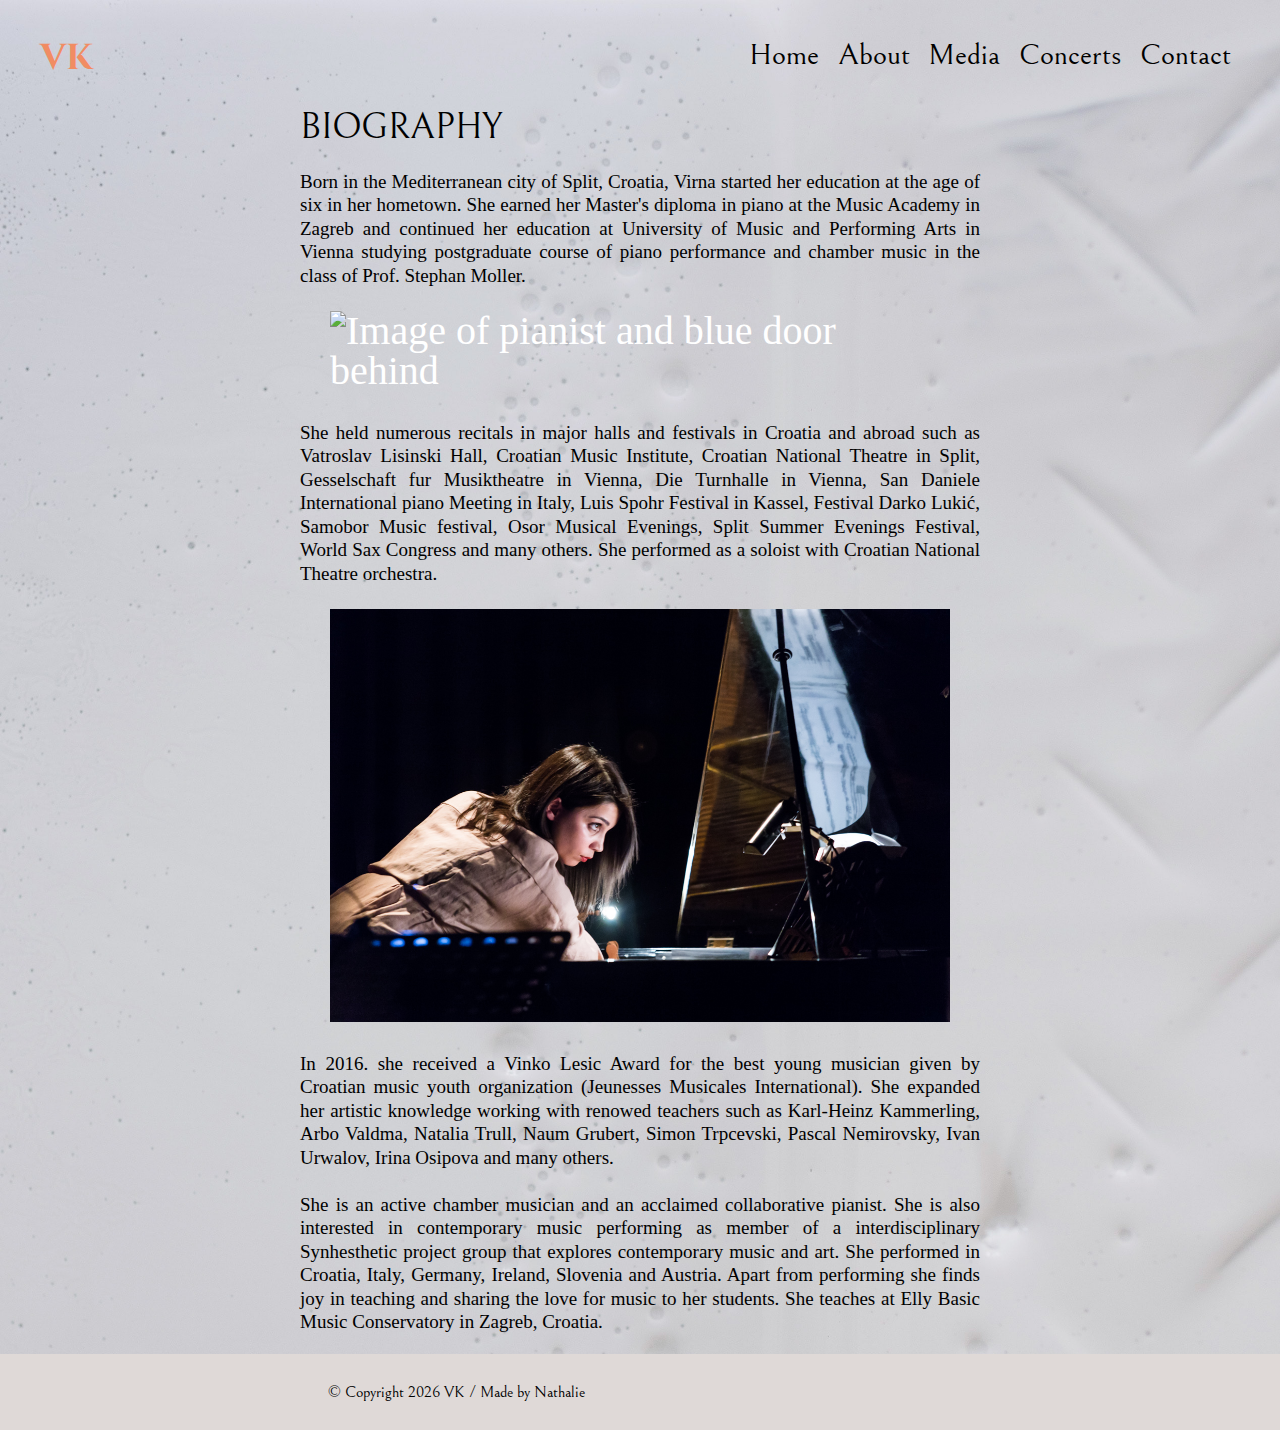
==== commit 47990609: "Favicon added" ====
--- a/about.html
+++ b/about.html
@@ -9,6 +9,15 @@
   <meta name="author" content="Nathalie">
   <meta name="viewport" content="width=device-width, initial-scale=1.0">
   <title>Virna Kljaković - pianist - about</title>
+  <!-- favicon -->
+  <link rel="apple-touch-icon" sizes="180x180" href="/apple-touch-icon.png">
+  <link rel="icon" type="image/png" sizes="32x32" href="/favicon-32x32.png">
+  <link rel="icon" type="image/png" sizes="16x16" href="/favicon-16x16.png">
+  <link rel="manifest" href="/site.webmanifest">
+  <link rel="mask-icon" href="/safari-pinned-tab.svg" color="#5bbad5">
+  <meta name="msapplication-TileColor" content="#da532c">
+  <meta name="theme-color" content="#ffffff">
+  <!-- favicon end -->
   <link rel="stylesheet" href="https://use.fontawesome.com/releases/v5.15.4/css/all.css"
     integrity="sha384-DyZ88mC6Up2uqS4h/KRgHuoeGwBcD4Ng9SiP4dIRy0EXTlnuz47vAwmeGwVChigm" crossorigin="anonymous">
   <link rel="stylesheet" href="./style.css">
--- a/style.css
+++ b/style.css
@@ -200,7 +200,7 @@
 }
 
 .a-black:hover {
-  color: #f5a98b;
+  color: #f18c63;
 }
 
 .a-white:hover {
@@ -283,7 +283,7 @@
 
 /* ABOUT page */
 .logo-black:hover {
-  color: #f5a98b;
+  color: #f18c63;
 }
 
 .hero-about {
@@ -422,14 +422,14 @@
   padding: 10px;
   background-color: transparent;
   color: white;
-  border: 3px solid #f5a98b;
+  border: 3px solid #f18c63;
   cursor: pointer;
   width: 100%;
 }
 
 .info-button:hover {
   background-color: transparent;
-  color: #f5a98b;
+  color: #f18c63;
   border: 3px solid white;
 }
 
@@ -567,11 +567,11 @@
 }
 
 .input-field.input-field--material input:focus {
-  border-color: #f5a98b;
+  border-color: #f18c63;
 }
 
 .input-field.input-field--material textarea:focus {
-  border-color: #f5a98b;
+  border-color: #f18c63;
 }
 
 .input-field.input-field--material input:focus + label,
@@ -579,7 +579,7 @@
   font-size: 1rem;
   -webkit-transform: translateY(-100%);
           transform: translateY(-100%);
-  color: #f5a98b;
+  color: #f18c63;
 }
 
 .input-field.input-field--material textarea:focus + label,
@@ -587,7 +587,7 @@
   font-size: 1rem;
   -webkit-transform: translateY(-100%);
           transform: translateY(-100%);
-  color: #f5a98b;
+  color: #f18c63;
 }
 
 textarea {
@@ -634,14 +634,14 @@
   padding: 10px;
   background-color: transparent;
   color: white;
-  border: 3px solid #f5a98b;
+  border: 3px solid #f18c63;
   cursor: pointer;
   width: 50%;
 }
 
 .contact-button:hover {
   background-color: transparent;
-  color: #f5a98b;
+  color: #f18c63;
   border: 3px solid white;
 }
 
@@ -743,7 +743,7 @@
     color: black;
   }
   .black:hover {
-    color: #f5a98b;
+    color: #f18c63;
   }
   .about-section {
     -ms-flex-wrap: wrap;
@@ -895,7 +895,7 @@
     color: black;
   }
   .black:hover {
-    color: #f5a98b;
+    color: #f18c63;
   }
   .about-section {
     -ms-flex-wrap: wrap;
@@ -906,7 +906,7 @@
     color: black;
   }
   .black:hover {
-    color: #f5a98b;
+    color: #f18c63;
   }
   .about-image {
     max-width: 70%;
@@ -992,7 +992,7 @@
 }
 
 /* laptops - initial css */
-@media only screen and (max-width: 1312px) and (min-width: 993px) {
+@media only screen and (max-width: 1440px) and (min-width: 993px) {
   body {
     background-color: #dfd9d7;
   }
@@ -1151,7 +1151,7 @@
 }
 
 /* wide screen */
-@media only screen and (min-width: 1313px) {
+@media only screen and (min-width: 1441px) {
   ul {
     width: 600px;
     font-size: 2.125rem;
@@ -1160,7 +1160,7 @@
     margin-top: 50px;
   }
   .about-section {
-    margin: 0px 500px 0px 500px;
+    margin: 0px 400px 0px 400px;
   }
   .about-image {
     max-width: 100%;
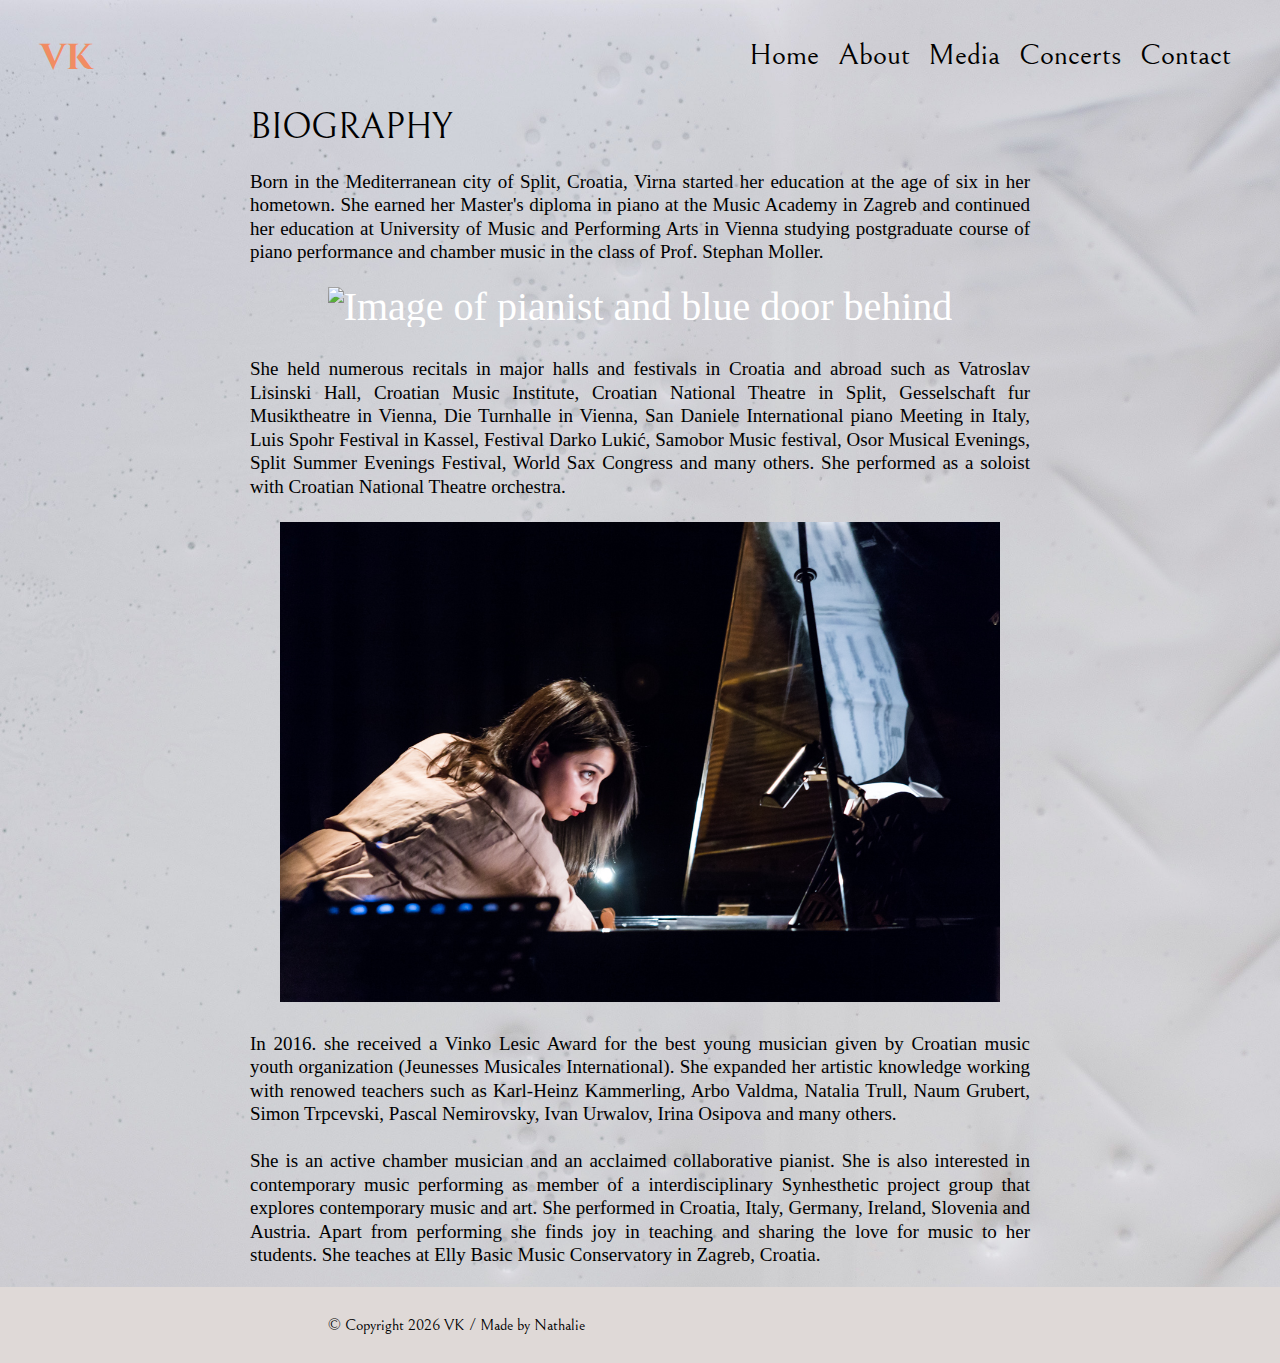
==== commit 456bb960: "Cookie policy added" ====
--- a/about.html
+++ b/about.html
@@ -2,6 +2,15 @@
 <html lang="en">
 
 <head>
+  <!-- Global site tag (gtag.js) - Google Analytics -->
+  <script async src="https://www.googletagmanager.com/gtag/js?id=G-XRBV57JLB2"></script>
+  <script>
+    window.dataLayer = window.dataLayer || [];
+    function gtag(){dataLayer.push(arguments);}
+    gtag('js', new Date());
+
+    gtag('config', 'G-XRBV57JLB2', {'anonymize_ip': true});
+  </script>
   <meta charset="UTF-8">
   <meta http-equiv="X-UA-Compatible" content="IE=edge">
   <meta name="description" content="Personal website of a pianist Virna Kljaković.">
@@ -110,6 +119,16 @@
 
   </footer>
 
+  <div class="cookie-container">
+    <p>
+      We use cookies on our website to give you the best possible experience. Read more about <a class="a-cookie" href="./cookie-policy.html">cookie policy</a>.
+    </p>
+
+    <button class="cookie-btn">
+      OK
+    </button>
+  </div>
+
   <script src="./js/scripts.js"></script>
 
 </body>
--- a/style.css
+++ b/style.css
@@ -95,6 +95,101 @@
   background-color: #dfd9d7;
 }
 
+/* cookies */
+.wrapper {
+  padding: 32px;
+}
+
+.cookie-container {
+  display: -webkit-box;
+  display: -ms-flexbox;
+  display: flex;
+  -webkit-box-orient: horizontal;
+  -webkit-box-direction: normal;
+      -ms-flex-direction: row;
+          flex-direction: row;
+  -webkit-box-pack: start;
+      -ms-flex-pack: start;
+          justify-content: flex-start;
+  -webkit-box-align: baseline;
+      -ms-flex-align: baseline;
+          align-items: baseline;
+  position: fixed;
+  bottom: -100%;
+  left: 0;
+  right: 0;
+  background: #2f3640b9;
+  color: #f5f6fa;
+  padding: 20px 32px;
+  -webkit-box-shadow: 0 -2px 16px rgba(47, 54, 64, 0.39);
+          box-shadow: 0 -2px 16px rgba(47, 54, 64, 0.39);
+  -webkit-transition: 400ms;
+  transition: 400ms;
+}
+
+.cookie-container.active {
+  bottom: 0;
+}
+
+.cookie-container a {
+  color: #f5f6fa;
+}
+
+.cookie-btn {
+  font-family: "Times New Roman", Times, serif;
+  font-size: 1rem;
+  font-weight: bold;
+  margin-top: 15px;
+  padding: 10px;
+  background-color: transparent;
+  color: white;
+  border: 3px solid #f18c63;
+  cursor: pointer;
+  margin-top: 0;
+  margin-left: 20px;
+}
+
+.cookie-btn:hover {
+  background-color: transparent;
+  color: #f18c63;
+  border: 3px solid white;
+}
+
+/* Cookie Policy */
+.cookie-section {
+  color: black;
+  padding-bottom: 20px;
+  display: -webkit-box;
+  display: -ms-flexbox;
+  display: flex;
+  -webkit-box-orient: vertical;
+  -webkit-box-direction: normal;
+      -ms-flex-flow: column nowrap;
+          flex-flow: column nowrap;
+  -webkit-box-pack: center;
+      -ms-flex-pack: center;
+          justify-content: center;
+  -webkit-box-align: start;
+      -ms-flex-align: start;
+          align-items: flex-start;
+  text-align: justify;
+  height: 100%;
+  width: auto;
+  margin: 0px 250px 0px 250px;
+  font-family: "Amiri", serif;
+}
+
+.cookie-h3 {
+  font-size: 1.2rem;
+  font-weight: bold;
+  padding: 10px 0px;
+}
+
+.cookie-text {
+  line-height: 1.46875rem;
+  padding: 5px 0px;
+}
+
 /* HOME page */
 .hero {
   height: 100vh;
@@ -186,13 +281,17 @@
 
 li {
   text-decoration: none;
-  font-family: 'Bellefair', serif;
+  font-family: "Bellefair", serif;
   cursor: pointer;
 }
 
 a {
   text-decoration: none;
   color: black;
+}
+
+.a-cookie {
+  text-decoration: underline;
 }
 
 .a-white {
@@ -234,14 +333,18 @@
   gap: 20px;
 }
 
-.brand-youtube, .brand-facebook, .brand-email {
+.brand-youtube,
+.brand-facebook,
+.brand-email {
   -ms-flex-item-align: center;
       -ms-grid-row-align: center;
       align-self: center;
   font-size: 2.25rem;
 }
 
-.brand-youtube:hover, .brand-facebook:hover, .brand-email:hover {
+.brand-youtube:hover,
+.brand-facebook:hover,
+.brand-email:hover {
   -webkit-transition: ease-in-out 0.5s;
   transition: ease-in-out 0.5s;
   -webkit-transform: scale(1.2, 1.2);
@@ -277,7 +380,7 @@
   -ms-flex-item-align: center;
       -ms-grid-row-align: center;
       align-self: center;
-  font-family: 'Bellefair', serif;
+  font-family: "Bellefair", serif;
   font-size: 1rem;
 }
 
@@ -317,7 +420,7 @@
           align-items: center;
   height: 100%;
   width: auto;
-  margin: 0px 300px 0px 300px;
+  margin: 0px 250px 0px 250px;
 }
 
 .about-image {
@@ -621,7 +724,8 @@
   color: white;
 }
 
-input, textarea {
+input,
+textarea {
   font-family: inherit;
   font-size: inherit;
 }
@@ -646,6 +750,26 @@
 }
 
 @media only screen and (max-device-width: 812px) {
+  .cookie-container {
+    -webkit-box-orient: vertical;
+    -webkit-box-direction: normal;
+        -ms-flex-direction: column;
+            flex-direction: column;
+    -webkit-box-pack: center;
+        -ms-flex-pack: center;
+            justify-content: center;
+    -webkit-box-align: center;
+        -ms-flex-align: center;
+            align-items: center;
+    padding: 20px 40px;
+    text-align: center;
+  }
+  .cookie-btn {
+    margin-top: 20px;
+  }
+  .cookie-section {
+    margin: 0px 30px 0px 30px;
+  }
   .hero {
     height: 100%;
     background-position: top center;
@@ -793,7 +917,7 @@
     width: 260px;
     height: 200px;
   }
-  input[type=radio] {
+  input[type="radio"] {
     visibility: hidden;
     display: none;
   }
@@ -836,6 +960,9 @@
 }
 
 @media only screen and (max-width: 992px) and (min-width: 813px) {
+  .cookie-section {
+    margin: 0px 70px 0px 70px;
+  }
   .hero {
     background-position: 70% 50%;
   }
@@ -950,7 +1077,7 @@
     width: 380px;
     height: 320px;
   }
-  input[type=radio] {
+  input[type="radio"] {
     visibility: hidden;
     display: none;
   }
@@ -1159,6 +1286,9 @@
   .page-header-text {
     margin-top: 50px;
   }
+  .cookie-section {
+    margin: 0px 400px 0px 400px;
+  }
   .about-section {
     margin: 0px 400px 0px 400px;
   }
@@ -1175,7 +1305,7 @@
     -webkit-transform-style: preserve-3d;
             transform-style: preserve-3d;
   }
-  input[type=radio] {
+  input[type="radio"] {
     display: inline;
     position: relative;
     top: -15%;
@@ -1189,7 +1319,7 @@
     cursor: pointer;
     padding-bottom: 50px;
   }
-  input[type=radio]:checked {
+  input[type="radio"]:checked {
     opacity: 1;
   }
   #slider label {
@@ -1252,28 +1382,56 @@
   }
   /* Slider Functionality */
   /* Next Slide */
-  #s1:checked ~ #slide2, #s2:checked ~ #slide3, #s3:checked ~ #slide4, #s4:checked ~ #slide5, #s5:checked ~ #slide6, #s6:checked ~ #slide7, #s7:checked ~ #slide8, #s8:checked ~ #slide1 {
+  #s1:checked ~ #slide2,
+  #s2:checked ~ #slide3,
+  #s3:checked ~ #slide4,
+  #s4:checked ~ #slide5,
+  #s5:checked ~ #slide6,
+  #s6:checked ~ #slide7,
+  #s7:checked ~ #slide8,
+  #s8:checked ~ #slide1 {
     -webkit-box-shadow: 0 6px 10px rgba(0, 0, 0, 0.3), 0 2px 2px rgba(0, 0, 0, 0.2);
             box-shadow: 0 6px 10px rgba(0, 0, 0, 0.3), 0 2px 2px rgba(0, 0, 0, 0.2);
     -webkit-transform: translate3d(15%, 0, -100px);
             transform: translate3d(15%, 0, -100px);
   }
   /* Next to Next Slide */
-  #s1:checked ~ #slide3, #s2:checked ~ #slide4, #s3:checked ~ #slide5, #s4:checked ~ #slide6, #s5:checked ~ #slide7, #s6:checked ~ #slide8, #s7:checked ~ #slide1, #s8:checked ~ #slide2 {
+  #s1:checked ~ #slide3,
+  #s2:checked ~ #slide4,
+  #s3:checked ~ #slide5,
+  #s4:checked ~ #slide6,
+  #s5:checked ~ #slide7,
+  #s6:checked ~ #slide8,
+  #s7:checked ~ #slide1,
+  #s8:checked ~ #slide2 {
     -webkit-box-shadow: 0 1px 4px rgba(0, 0, 0, 0.4);
             box-shadow: 0 1px 4px rgba(0, 0, 0, 0.4);
     -webkit-transform: translate3d(30%, 0, -250px);
             transform: translate3d(30%, 0, -250px);
   }
   /* Next to Next to Next Slide */
-  #s1:checked ~ #slide4, #s2:checked ~ #slide5, #s3:checked ~ #slide6, #s4:checked ~ #slide7, #s5:checked ~ #slide8, #s6:checked ~ #slide1, #s7:checked ~ #slide2, #s8:checked ~ #slide3 {
+  #s1:checked ~ #slide4,
+  #s2:checked ~ #slide5,
+  #s3:checked ~ #slide6,
+  #s4:checked ~ #slide7,
+  #s5:checked ~ #slide8,
+  #s6:checked ~ #slide1,
+  #s7:checked ~ #slide2,
+  #s8:checked ~ #slide3 {
     -webkit-box-shadow: 0 1px 4px rgba(0, 0, 0, 0.4);
             box-shadow: 0 1px 4px rgba(0, 0, 0, 0.4);
     -webkit-transform: translate3d(45%, 0, -400px);
             transform: translate3d(45%, 0, -400px);
   }
   /* Next to Next to Next to Next Slide */
-  #s1:checked ~ #slide5, #s2:checked ~ #slide6, #s3:checked ~ #slide7, #s4:checked ~ #slide8, #s5:checked ~ #slide1, #s6:checked ~ #slide2, #s7:checked ~ #slide3, #s8:checked ~ #slide4 {
+  #s1:checked ~ #slide5,
+  #s2:checked ~ #slide6,
+  #s3:checked ~ #slide7,
+  #s4:checked ~ #slide8,
+  #s5:checked ~ #slide1,
+  #s6:checked ~ #slide2,
+  #s7:checked ~ #slide3,
+  #s8:checked ~ #slide4 {
     -webkit-box-shadow: 0 1px 4px rgba(0, 0, 0, 0.4);
             box-shadow: 0 1px 4px rgba(0, 0, 0, 0.4);
     -webkit-transform: translate3d(60%, 0, -750px);
@@ -1281,7 +1439,14 @@
     /* hidden; if not we would have 4 on one side instead of 3 */
   }
   /* Active Slide */
-  #s1:checked ~ #slide1, #s2:checked ~ #slide2, #s3:checked ~ #slide3, #s4:checked ~ #slide4, #s5:checked ~ #slide5, #s6:checked ~ #slide6, #s7:checked ~ #slide7, #s8:checked ~ #slide8 {
+  #s1:checked ~ #slide1,
+  #s2:checked ~ #slide2,
+  #s3:checked ~ #slide3,
+  #s4:checked ~ #slide4,
+  #s5:checked ~ #slide5,
+  #s6:checked ~ #slide6,
+  #s7:checked ~ #slide7,
+  #s8:checked ~ #slide8 {
     -webkit-box-shadow: 0 13px 26px rgba(0, 0, 0, 0.3), 0 12px 6px rgba(0, 0, 0, 0.2);
             box-shadow: 0 13px 26px rgba(0, 0, 0, 0.3), 0 12px 6px rgba(0, 0, 0, 0.2);
     -webkit-transform: translate3d(0%, 0, 0px);
@@ -1293,21 +1458,42 @@
     transform: translate3d(-60%, 0, -550px);
   } */
   /* Previous to Previous to Previous Slide */
-  #s1:checked ~ #slide6, #s2:checked ~ #slide7, #s3:checked ~ #slide8, #s4:checked ~ #slide1, #s5:checked ~ #slide2, #s6:checked ~ #slide3, #s7:checked ~ #slide4, #s8:checked ~ #slide5 {
+  #s1:checked ~ #slide6,
+  #s2:checked ~ #slide7,
+  #s3:checked ~ #slide8,
+  #s4:checked ~ #slide1,
+  #s5:checked ~ #slide2,
+  #s6:checked ~ #slide3,
+  #s7:checked ~ #slide4,
+  #s8:checked ~ #slide5 {
     -webkit-box-shadow: 0 2px 4px rgba(0, 0, 0, 0.4);
             box-shadow: 0 2px 4px rgba(0, 0, 0, 0.4);
     -webkit-transform: translate3d(-45%, 0, -400px);
             transform: translate3d(-45%, 0, -400px);
   }
   /* Previous to Previous Slide */
-  #s1:checked ~ #slide7, #s2:checked ~ #slide8, #s3:checked ~ #slide1, #s4:checked ~ #slide2, #s5:checked ~ #slide3, #s6:checked ~ #slide4, #s7:checked ~ #slide5, #s8:checked ~ #slide6 {
+  #s1:checked ~ #slide7,
+  #s2:checked ~ #slide8,
+  #s3:checked ~ #slide1,
+  #s4:checked ~ #slide2,
+  #s5:checked ~ #slide3,
+  #s6:checked ~ #slide4,
+  #s7:checked ~ #slide5,
+  #s8:checked ~ #slide6 {
     -webkit-box-shadow: 0 1px 4px rgba(0, 0, 0, 0.4);
             box-shadow: 0 1px 4px rgba(0, 0, 0, 0.4);
     -webkit-transform: translate3d(-30%, 0, -250px);
             transform: translate3d(-30%, 0, -250px);
   }
   /* Previous Slide */
-  #s1:checked ~ #slide8, #s2:checked ~ #slide1, #s3:checked ~ #slide2, #s4:checked ~ #slide3, #s5:checked ~ #slide4, #s6:checked ~ #slide5, #s7:checked ~ #slide6, #s8:checked ~ #slide7 {
+  #s1:checked ~ #slide8,
+  #s2:checked ~ #slide1,
+  #s3:checked ~ #slide2,
+  #s4:checked ~ #slide3,
+  #s5:checked ~ #slide4,
+  #s6:checked ~ #slide5,
+  #s7:checked ~ #slide6,
+  #s8:checked ~ #slide7 {
     -webkit-box-shadow: 0 6px 10px rgba(0, 0, 0, 0.3), 0 2px 2px rgba(0, 0, 0, 0.2);
             box-shadow: 0 6px 10px rgba(0, 0, 0, 0.3), 0 2px 2px rgba(0, 0, 0, 0.2);
     -webkit-transform: translate3d(-15%, 0, -100px);
@@ -1338,7 +1524,8 @@
   ul {
     margin-right: 100px;
   }
-  .logo, ul {
+  .logo,
+  ul {
     margin-top: 50px;
   }
 }
